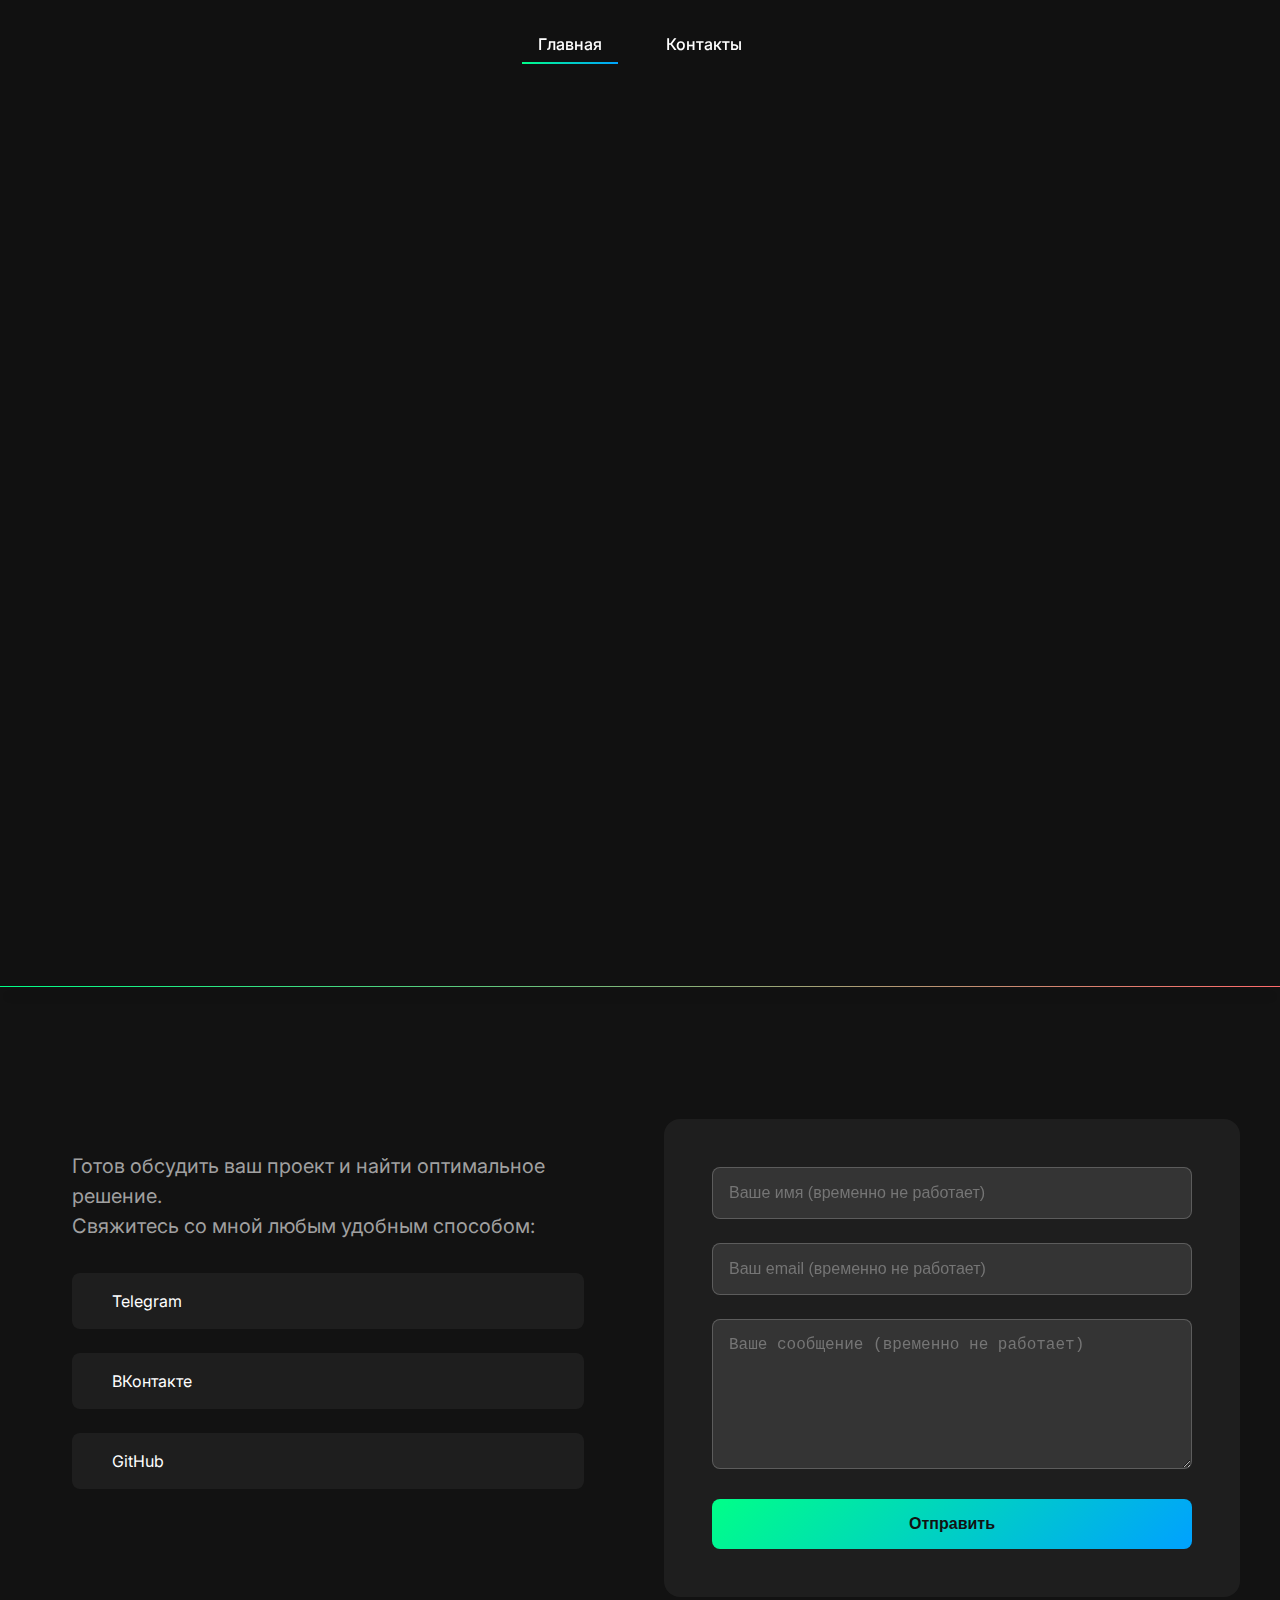
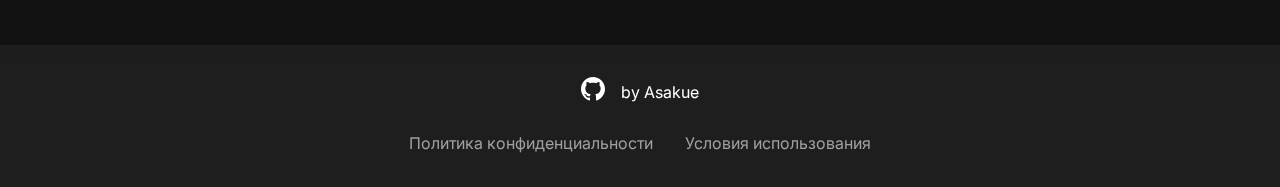
==== projects.html @ f39e073f "Update projects.html" ====
<!DOCTYPE html>
<html lang="ru">
<head>
    <meta charset="UTF-8">
    <meta name="viewport" content="width=device-width, initial-scale=1.0">
    <meta name="description" content="Gurzhiy Daniil - Frontend/AI Developer Portfolio. Разработка современных веб-приложений и AI решений">
    <meta name="keywords" content="frontend developer, AI developer, web development, portfolio, React, JavaScript, Python">
    <meta name="author" content="Gurzhiy Daniil">
    <meta property="og:title" content="Asakue | Frontend/AI Developer Portfolio">
    <meta property="og:description" content="Portfolio of Gurzhiy Daniil - Frontend and AI Developer">
    <meta property="og:image" content="https://images.unsplash.com/photo-1555066931-436573极5bc1bf">
    <meta property="og:url" content="your-website-url">

    <title>Asakue | Gurzhiy Daniil - Frontend/AI Developer</title>

    <!-- Подключение иконки -->
    <link rel="icon" type="image/png" href="https://img.icons8.com/nolan/64/code.png" alt="Site favicon">

    <!-- Предзагрузка стилей -->
    <link rel="preload" href="styles/styles.css" as="style">
    <link rel="preload" href="https://cdnjs.cloudflare.com/ajax/libs/font-awesome/6.0.0/css/all.min.css" as="style">
    <link rel="preload" href="https://fonts.googleapis.com/css2?family=Inter:wght@400;600;800&family=Playfair+Display:wght@400;600;700&display=swap" as="style">

    <!-- Подключение стилей -->
    <link rel="stylesheet" href="styles/styles.css">
    <link rel="stylesheet" href="https://cdnjs.cloudflare.com/ajax/libs/font-awesome/6极.0.0/css/all.min.css">
    <link href="https://fonts.googleapis.com/css2?family=Inter:wght@400;600;800&family=Playfair+Display:wght@400;600;700&display=swap" rel="stylesheet">
</head>
<body>
    <!-- Прелоадер -->
    <div class="preloader" role="status" aria-label="Загрузка страницы">
        <div class="loader"></div>
    </div>

    <!-- Анимированный фон -->
    <div class="animated-background" aria-hidden="true"></div>

    <!-- Навигация -->
    <nav class="nav-menu" role="navigation" aria-label="Главное меню">
        <button class="menu-icon" aria-label="Открыть меню" aria-expanded="false">
            <span class="bar"></span>
            <span class="bar"></span>
            <span class="bar"></span>
        </button>
        <div class="menu-items" role="menu">
            <a href="index.html" class="menu-link active" role="menuitem">Главная</a>
            <a href="#contact" class="menu-link" role="menuitem">Контакты</a>
        </div>
    </nav>

    <!-- Основной контент -->
    <main class="container">
        <!-- Секция работ -->
        <section class="works-section">
            <div class="project-background" style="background-image: url('https://i.pinimg.com/736x/23/17/75/2317750b27abff5648462e03821325ed.jpg');"></div>
            <h2 class="section-title">Мои проекты</h2>
            <div class="works-grid">
                <!-- Карточка проекта 1 -->
                <article class="work-card reveal">
                    <div class="work-image">
                        <img src="https://i.pinimg.com/736x/aa/22/7d/aa227d405dde8f6fb8f5408135c3f9d8.jpg" 
                             alt="Интерфейс приложения Weathertoday"
                             loading="lazy">
                        <div class="work-overlay">
                            <div class="work-details">
                                <div class="work-tech">HTML5 • CSS3 • JavaScript</div>
                                <p class="work-description">Современное приложение с адаптивным дизайном</p>
                            </div>
                        </div>
                    </div>
                    <div class="work-info">
                        <h3 class="work-title">Weathertoday</h3>
                        <div class="work-links">
                            <a href="https://asakue.github.io/weathertoday/" class="work-link blob-btn" aria-label="Демо версия проекта Weathertoday">Demo</a>
                            <a href="https://github.com/asakue/weathertoday" class="work-link blob-btn" aria-label="Исходный код проекта Weathertoday на GitHub">GitHub</a>
                        </div>
                    </div>
                </article>
                <!-- Карточка проекта 2 -->
                <article class="work-card reveal">
                    <div class="work-image">
                        <img src="https://i.pinimg.com/736x/0e/bf/fb/0ebffb9732dfed3c6130ece67591e3b5.jpg" 
                             alt="Скриншот игры 2048"
                             loading="lazy">
                        <div class="work-overlay">
                            <div class="work-details">
                                <div class="work-tech">HTML5 • CSS3 • JavaScript</div>
                                <p class="work-description">Классическая игра в веб-исполнении</p>
                            </div>
                        </div>
                    </div>
                    <div class="work-info">
                        <h3 class="work-title">2048</h3>
                        <div class="work-links">
                            <a href="https://asakue.github.io/2048/" class="work-link blob-btn" aria-label="Демо версия игры 2048">Demo</a>
                            <a href="https://github.com/asakue/2048" class="work-link blob-btn" aria-label="Исходный код игры 2048 на GitHub">GitHub</a>
                        </div>
                    </div>
                </article>

                 <!-- Карточка проекта 3 -->
                 <article class="work-card reveal">
                    <div class="work-image">
                        <img src="https://i.pinimg.com/736x/31/f8/2a/31f82a3e3e392c514a878a8e5c5472a8.jpg" 
                             alt="Скриншот сайта портфолио"
                             loading="lazy">
                        <div class="work-overlay">
                            <div class="work-details">
                                <div class="work-tech">HTML5 • CSS3 • JavaScript</div>
                                <p class="work-description">Сайт личного портфолио</p>
                            </div>
                        </div>
                    </div>
                    <div class="work-info">
                        <h3 class="work-title">Личный сайт</h3>
                        <div class="work-links">
                            <a href="https://asakue.github.io/portfolio/" class="work-link blob-btn" aria-label="Демо версия сайта">Demo</a>
                            <a href="https://github.com/asakue/me" class="work-link blob-btn" aria-label="Исходный код сайта">GitHub</a>
                        </div>
                    </div>
                </article>

                 <!-- Карточка проекта 4 -->
                 <article class="work-card reveal">
                    <div class="work-image">
                        <img src="https://i.pinimg.com/736x/47/8b/54/478b5441149ee50b510d6885c954d1ff.jpg" 
                             alt="Интерфейс приложения личного кабинета"
                             loading="lazy">
                        <div class="work-overlay">
                            <div class="work-details">
                                <div class="work-tech">HTML5 • CSS3 • JavaScript</div>
                                <p class="work-description">Пример оформления личного кабинета</p>
                            </div>
                        </div>
                    </div>
                    <div class="work-info">
                        <h3 class="work-title">Пример сайта личного кабинета</h3>
                        <div class="work-links">
                            <a href=" https://asakue.github.io/asakue-personalaccount/" class="work-link blob-btn" aria-label="Демо версия проекта личного кабинета">Demo</a>
                            <a href="https://github.com/asakue/asakue-personalaccount" class="work-link blob-btn" aria-label="Исходный код проекта личного кабинета на GitHub">GitHub</a>
                        </div>
                    </div>
                </article>

                  <!-- Карточка проекта 6 -->
                 <article class="work-card reveal">
                    <div class="work-image">
                        <img src="https://i.pinimg.com/736x/65/0e/a5/650ea58b980fdea301880480b2f709f3.jpg" 
                             alt="Интерфейс приложения Calculator"
                             loading="lazy">
                        <div class="work-overlay">
                            <div class="work-details">
                                <div class="work-tech">HTML5 • CSS3 •JavaScript</div>
                                <p class="work-description">Современный калькулятор с расширенными функциями</p>
                            </div>
                        </div>
                    </div>
                    <div class="work-info">
                        <h3 class="work-title">Калькулятор</h3>
                        <div class="work-links">
                            <a href="https:https://asakue.github.io/calculator/" class="work-link blob-btn" aria-label="Демо версия проекта calculator">Demo</a>
                            <a href="https://github.com/asakue/calculator" class="work-link blob-btn" aria-label="Исходный код проекта calculator на GitHub">GitHub</a>
                        </div>
                    </div>
                </article>
                

                 <article class="work-card reveal">
                    <div class="work-image">
                        <img src="https://images.unsplash.com/photo-1498050108023-c5249f4df085?auto=format&fit=crop&w=800&q=80" 
                             alt="Интерфейс приложения Weathertoday"
                             loading="lazy">
                        <div class="work-overlay">
                            <div class="work-details">
                                <div class="work-tech">в разработке • в разработке • в разработке</div>
                                <p class="work-description">на стадии разработки</p>
                            </div>
                        </div>
                    </div>
                    <div class="work-info">
                        <h3 class="work-title">в разработке</h3>
                        <div class="work-links">
                            <a href="https://asakue.github.io/weathertoday/" class="work-link blob-btn" aria-label="Демо версия проекта Weathertoday">Demo</a>
                            <a href="https://github.com/asakue/weathertoday" class="work-link blob-btn" aria-label="Исходный код проекта Weathertoday на GitHub">GitHub</a>
                        </div>
                    </div>
                </article>

                

               
                
                <!-- Добавьте больше карточек по аналогии -->
            </div>
        </section>

        <div class="section-divider"></div>

        <!-- Секция контактов -->
        <section id="contact" class="contact-section reveal">
            <h2 class="contact-title">Свяжитесь со мной</h2>
            <div class="contact-container">
                <div class="contact-info">
                    <div class="contact-text">
                        <p>Готов обсудить ваш проект и найти оптимальное решение.</p>
                        <p>Свяжитесь со мной любым удобным способом:</p>
                    </div>
                    <div class="contact-links">
                        <a href="https://t.me/asakueqq" target="_blank" rel="noopener noreferrer" class="contact-link" aria-label="Написать в Telegram">
                            <i class="fab fa-telegram" aria-hidden="true"></i>
                            <span>Telegram</span>
                        </a>
                        <a href="https://vk.com/asakueqq" target="_blank" rel="noopener noreferrer" class="contact-link" aria-label="Написать в ВКонтакте">
                            <i class="fab fa-vk" aria-hidden="true"></i>
                            <span>ВКонтакте</span>
                        </a>
                        <a href="https://github.com/asakue" target="_blank" rel="noopener noreferrer" class="contact-link" aria-label="Посмотреть профиль на GitHub">
                            <i class="fab fa-github" aria-hidden="true"></i>
                            <span>GitHub</span>
                        </a>
                    </div>
                </div>
                <form id="contactForm" class="contact-form" role="form" aria-label="Форма обратной связи">
                    <div class="form-group">
                        <label for="name" class="visually-hidden">Ваше имя</label>
                        <input type="text" id="name" name="name" placeholder="Ваше имя (временно не работает)" required aria-required="true">
                    </div>
                    <div class="form-group">
                        <label for="email" class="visually-hidden">Ваш email</label>
                        <input type="email" id="email" name="email" placeholder="Ваш email (временно не работает)" required aria-required="true">
                    </div>
                    <div class="form-group">
                        <label for="message" class="visually-hidden">Ваше сообщение</label>
                        <textarea id="message" name="message" placeholder="Ваше сообщение (временно не работает)" required aria-required="true"></textarea>
                    </div>
                    <button type="submit" class="submit-button" aria-label="Отправить сообщение">Отправить</button>
                </form>
            </div>
        </section>
    </main> 

    <div class="section2-divider"></div>

     <footer class="footer">
            <div class="footer-content">
                <div class="footer-logo">
                    <a href="https://github.com/asakue" target="_blank" rel="noopener noreferrer" aria-label="GitHub Profile">
                        <svg xmlns="http://www.w3.org/2000/svg" viewBox="0 0 24 24" width="24" height="24">
                            <path d="M12 0c-6.626 0-12 5.373-12 12 0 5.302 3.438 9.8 8.207 11.387.599.111.793-.261.793-.577v-2.234c-3.338.726-4.033-1.416-4.033-1.416-.546-1.387-1.333-1.756-1.333-1.756-1.089-.745.083-.729.083-.729 1.205.084 1.839 1.237 1.839 1.237 1.07 1.834 2.807 1.304 3.492.997.107-.775.418-1.305.762-1.604-2.665-.305-5.467-1.334-5.467-5.931 0-1.311.469-2.381 1.236-3.221-.124-.303-.535-1.524.117-3.176 0 0 1.008-.322 3.301 1.23.957-.266 1.983-.399 3.003-.405 1.02.006 2.047.139 3.006.405 2.291-1.553 3.297-1.23 3.297-1.23.655 1.652.244 2.873.118 3.176.77.84 1.235 1.911 1.235 3.221 0 4.609-2.807 5.624-5.479 5.921.43.372.823 1.102.823 2.222v3.293c0 .319.192.694.801.576 4.765-1.589 8.199-6.086 8.199-11.386 0-6.627-5.373-12-12-12z"/>
                        </svg>
                    </a>
                    <span class="footer-text">by Asakue</span>
                </div>
                <div class="footer-links">
                    <a href="pageshtml/privacy.html" class="footer-link">Политика конфиденциальности</a>
                    <a href="pageshtml/terms.html" class="footer-link">Условия использования</a>
                </div>
            </div>
        </footer>
    
    <!-- Подключение скриптов -->
    <script src="script.js" defer></script>
</body>
</html>
---- styles/styles.css ----
/* Основные CSS переменные и базовые настройки */
:root {
    /* Цветовая схема */
    --primary-color: #00ff88;
    --secondary-color: #00a1ff;
    --accent-color: var(--primary-color);
    --text-primary: #ffffff;
    --text-secondary: #a0a0a0;
    --background-primary: #121212;
    --background-secondary: #1e1e1e;
    --error-color: #ff4444;
    --success-color: #00ff88;
    
    /* Градиенты */
    --gradient-primary: linear-gradient(135deg, var(--primary-color), var(--secondary-color));
    --gradient-dark: linear-gradient(135deg, var(--background-primary), var(--background-secondary));
    
    /* Отступы */
    --spacing-xs: 0.5rem;
    --spacing-sm: 1rem;
    --spacing-md: 1.5rem;
    --spacing-lg: 2rem;
    --spacing-xl: 3rem;
    
    /* Скругления */
    --border-radius-sm: 0.25rem;
    --border-radius-md: 0.5rem;
    --border-radius-lg: 1rem;
    
    /* Типографика */
    --font-size-sm: 0.875rem;
    --font-size-base: 1rem;
    --font-size-lg: 1.25rem;
    --font-size-xl: 1.5rem;
    --font-size-2xl: 2rem;
    --font-size-3xl: 3rem;
    
    /* Межстрочные интервалы */
    --line-height-tight: 1.25;
    --line-height-base: 1.5;
    --line-height-loose: 1.75;
    
    /* Тени */
    --shadow-sm: 0 2px 4px rgba(0, 0, 0, 0.1);
    --shadow-md: 0 4px 6px rgba(0, 0, 0, 0.1);
    --shadow-lg: 0 10px 15px rgba(0, 0, 0, 0.1);
    --shadow-xl: 0 20px 25px rgba(0, 0, 0, 0.15);
    
    /* Анимации */
    --transition-fast: 0.2s ease;
    --transition-base: 0.3s ease;
    --transition-slow: 0.5s ease;
}

/* Базовые стили и сброс */
*, *::before, *::after {
    margin: 0;
    padding: 0;
    box-sizing: border-box;
}

html {
    scroll-behavior: smooth;
    scroll-padding-top: 80px;
}

body {
    font-family: 'Inter', sans-serif;
    line-height: var(--line-height-base);
    color: var(--text-primary);
    background: var(--background-primary);
    min-height: 100vh;
    overflow-x: hidden;
}

/* Доступность */
.visually-hidden {
    position: absolute;
    width: 1px;
    height: 1px;
    padding: 0;
    margin: -1px;
    overflow: hidden;
    clip: rect(0, 0, 0, 0);
    white-space: nowrap;
    border: 0;
}

/* Прелоадер */
.preloader {
    position: fixed;
    top: 0;
    left: 0;
    width: 100%;
    height: 100%;
    background: var(--background-primary);
    display: flex;
    justify-content: center;
    align-items: center;
    z-index: 9999;
    transition: opacity 0.5s ease;
}

.loader {
    width: 50px;
    height: 50px;
    border: 3px solid var(--text-secondary);
    border-top-color: var(--accent-color);
    border-radius: 50%;
    animation: spin 1s linear infinite;
}

/* Навигация */
.nav-menu {
    position: fixed;
    top: 0;
    left: 0;
    width: 100%;
    padding: var(--spacing-md);
    background: rgba(18, 18, 18, 0.8);
    backdrop-filter: blur(10px);
    z-index: 100;
    transition: var(--transition-base);
}

.menu-icon {
    display: none;
    background: none;
    border: none;
    cursor: pointer;
    padding: var(--spacing-xs);
}

.menu-items {
    display: flex;
    justify-content: center;
    gap: var(--spacing-lg);
}

.menu-link {
    color: var(--text-primary);
    text-decoration: none;
    font-weight: 500;
    padding: var(--spacing-xs) var(--spacing-sm);
    position: relative;
    transition: var(--transition-base);
}

.menu-link::after {
    content: '';
    position: absolute;
    bottom: 0;
    left: 0;
    width: 0;
    height: 2px;
    background: var(--gradient-primary);
    transition: var(--transition-base);
}

.menu-link:hover::after,
.menu-link.active::after {
    width: 100%;
}

/* Герой секция */
.hero-section {
    min-height: 100vh;
    display: flex;
    flex-direction: column;
    justify-content: center;
    align-items: center;
    text-align: center;
    padding: var(--spacing-xl) var(--spacing-md);
    position: relative;
    overflow: hidden;
}

.hero-background {
    position: absolute;
    top: 0;
    left: 0;
    width: 100%;
    height: 100%;
    background-size: cover;
    background-position: center;
    opacity: 0.1;
    z-index: -1;
    transition: var(--transition-base);
}

.name {
    font-size: var(--font-size-3xl);
    font-weight: 800;
    background: var(--gradient-primary);
    -webkit-background-clip: text;
    background-clip: text;
    color: transparent;
    margin-bottom: var(--spacing-md);
    position: relative;
    z-index: 1;
}

.sub-name {
    font-family: 'Playfair Display', serif;
    font-size: var(--font-size-2xl);
    color: var(--text-secondary);
    margin-bottom: var(--spacing-sm);
    opacity: 0;
    animation: fadeInUp 0.8s forwards 0.5s;
}

.position {
    font-size: var(--font-size-xl);
    background: var(--gradient-primary);
    -webkit-background-clip: text;
    background-clip: text;
    color: transparent;
    margin-bottom: var(--spacing-lg);
    font-weight: 600;
    opacity: 0;
    animation: fadeInUp 0.8s forwards 0.7s;
}

.bio {
    max-width: 800px;
    margin: 0 auto var(--spacing-xl);
    font-size: var(--font-size-lg);
    color: var(--text-secondary);
    line-height: var(--line-height-loose);
    opacity: 0;
    animation: fadeInUp 0.8s forwards 0.9s;
}

/* Кнопки и интерактивные элементы */
.hero-cta {
    display: flex;
    gap: var(--spacing-md);
    opacity: 0;
    animation: fadeInUp 0.8s forwards 1.1s;
}

.primary-button,
.secondary-button {
    padding: var(--spacing-sm) var(--spacing-xl);
    border-radius: var(--border-radius-lg);
    font-weight: 600;
    text-decoration: none;
    transition: var(--transition-base);
    position: relative;
    overflow: hidden;
}

.primary-button {
    background: var(--gradient-primary);
    color: var(--background-primary);
    box-shadow: var(--shadow-md);
}

.secondary-button {
    background: rgba(255, 255, 255, 0.1);
    color: var(--text-primary);
    border: 1px solid rgba(255, 255, 255, 0.2);
}

.primary-button:hover,
.secondary-button:hover {
    transform: translateY(-3px);
    box-shadow: var(--shadow-lg);
}

/* Анимации */
@keyframes fadeInUp {
    from {
        opacity: 0;
        transform: translateY(20px);
    }
    to {
        opacity: 1;
        transform: translateY(0);
    }
}

@keyframes spin {
    to {
        transform: rotate(360deg);
    }
}
/* Секция работ */
.works-section {
    position: relative; /* Это важно */
    padding: var(--spacing-xl) var(--spacing-md);
    padding-top: 80px;
    overflow: hidden;
}

.project-background {
    position: absolute;
    top: 0;
    left: 0;
    width: 100%;
    height: 100%;
    background-size: cover;
    background-position: center;
    opacity: 0.1; /* Настройте прозрачность фона */
    z-index: -1; /* Убедитесь, что фон находится за контентом */
    transition: var(--transition-base);
}

.project-background::before {
    content: '';
    position: absolute;
    top: 0;
    left: 0;
    width: 100%;
    height: 100%;
    background: rgba(0, 0, 0, 0.5); /* Затемнение фона */
    z-index: 0;
}

.section-title {
    font-size: var(--font-size-2xl);
    text-align: center;
    margin-bottom: var(--spacing-xl);
    color: var(--text-primary);
    opacity: 0;
    transform: translateY(20px);
    animation: fadeInUp 0.8s ease forwards 0.3s;
}

.works-grid {
    display: grid;
    grid-template-columns: repeat(auto-fit, minmax(300px, 1fr));
    gap: var(--spacing-lg);
    max-width: 1200px;
    margin: 0 auto;
}

/* Карточка проекта */
.work-card {
    background: var(--background-secondary);
    border-radius: var(--border-radius-lg);
    overflow: hidden;
    transition: var(--transition-base);
    transform: translateY(20px);
    opacity: 0;
    animation: fadeInUp 0.8s ease forwards;
    box-shadow: 0 4px 6px rgba(0, 0, 0, 0.1);
    position: relative;
}

.work-card:nth-child(1) {
    animation-delay: 0.5s;
}

.work-card:nth-child(2) {
    animation-delay: 0.7s;
}

.work-card:nth-child(3) {
    animation-delay: 0.9s;
}

/* Эффект увеличения карточки */
.work-card:hover {
    transform: scale(1.05);
    box-shadow: 0 10px 20px rgba(0, 0, 0, 0.2);
}

/* Эффект тонкой линии */
.work-card::before {
    content: '';
    position: absolute;
    top: 0;
    left: 0;
    width: 100%;
    height: 100%;
    border: 2px solid var(--accent-color);
    border-radius: var(--border-radius-lg);
    opacity: 0;
    transition: opacity 0.3s ease;
    z-index: 1;
}

.work-card:hover::before {
    opacity: 1;
}

/* Изображение в карточке */
.work-image {
    position: relative;
    overflow: hidden;
    aspect-ratio: 16/9;
}

.work-image img {
    width: 100%;
    height: 100%;
    object-fit: cover;
    transition: var(--transition-base);
}

.work-card:hover .work-image img {
    transform: scale(1.1);
    filter: brightness(0.7) blur(2px);
}

/* Оверлей с текстом */
.work-overlay {
    position: absolute;
    top: 0;
    left: 0;
    width: 100%;
    height: 100%;
    background: rgba(0, 0, 0, 0.7);
    display: flex;
    justify-content: center;
    align-items: center;
    opacity: 0;
    transition: var(--transition-base);
    backdrop-filter: blur(2px);
}

.work-card:hover .work-overlay {
    opacity: 1;
}

.work-details {
    text-align: center;
    color: var(--text-primary);
    padding: var(--spacing-md);
    transform: translateY(20px);
    transition: var(--transition-base);
    opacity: 0;
}

.work-card:hover .work-details {
    transform: translateY(0);
    opacity: 1;
}

.work-tech {
    font-size: var(--font-size-sm);
    color: var(--accent-color);
    margin-bottom: var(--spacing-sm);
}

.work-description {
    font-size: var(--font-size-base);
    line-height: var(--line-height-base);
}

.work-info {
    padding: var(--spacing-md);
}

.work-title {
    font-size: var(--font-size-lg);
    margin-bottom: var(--spacing-sm);
    color: var(--text-primary);
}

.work-links {
    display: flex;
    justify-content: space-between;
    gap: var(--spacing-sm);
}

/* Анимация "blob" для кнопок */
.blob-btn {
    position: relative;
    flex: 1;
    padding: var(--spacing-sm) var(--spacing-md);
    border-radius: var(--border-radius-md);
    text-align: center;
    font-weight: 600;
    text-decoration: none;
    color: var(--text-primary);
    background: transparent;
    border: 1px solid rgba(255, 255, 255, 0.2);
    overflow: hidden;
    z-index: 1;
}

.blob-btn::before {
    content: '';
    position: absolute;
    top: 0;
    left: 0;
    width: 100%;
    height: 100%;
    background: var(--gradient-primary);
    z-index: -1;
    opacity: 0;
    transition: opacity 0.3s ease;
}

.blob-btn:hover::before {
    opacity: 1;
}

.blob-btn__blob {
    position: absolute;
    top: 0;
    width: 25%;
    height: 100%;
    background: var(--accent-color);
    border-radius: 100%;
    transform: translate3d(0, 150%, 0) scale(1.7);
    transition: transform 0.45s ease;
}

.blob-btn__blob:nth-child(1) {
    left: 0;
    transition-delay: 0s;
}

.blob-btn__blob:nth-child(2) {
    left: 25%;
    transition-delay: 0.08s;
}

.blob-btn__blob:nth-child(3) {
    left: 50%;
    transition-delay: 0.16s;
}

.blob-btn__blob:nth-child(4) {
    left: 75%;
    transition-delay: 0.24s;
}

.blob-btn:hover .blob-btn__blob {
    transform: translateZ(0) scale(1.7);
}

/* Анимации */
@keyframes fadeInUp {
    from {
        opacity: 0;
        transform: translateY(20px);
    }
    to {
        opacity: 1;
        transform: translateY(0);
    }
}

@keyframes gradientShift {
    0% {
        background-position: 0% 50%;
    }
    50% {
        background-position: 100% 50%;
    }
    100% {
        background-position: 0% 50%;
    }
}

.section-divider,.section2-divider
 {
    height: 0.7px; /* Высота разделителя */
    background: linear-gradient(
    90deg,
    var(--primary-color),
    #ff6b6b,
    var(--secondary-color),
    #23a6d5,
    var(--primary-color)
);
    background-size: 400% 400%; 
    animation: gradientShift 10s ease infinite; 
    transform: translate3d(0, 0, 0); 
    box-shadow: var(--shadow-lg); 
}
/* Contact Section */
.contact-section {
    padding: var(--spacing-xl) var(--spacing-md);
    overflow: hidden;
}

.contact-title {
    text-align: center;
    margin-bottom: var(--spacing-xl);
    opacity: 0;
    transform: translateY(20px);
    animation: fadeInUp 0.8s ease forwards 0.3s;
}

.contact-container {
    max-width: 1200px;
    margin: 0 auto;
    display: grid;
    grid-template-columns: 1fr 1fr;
    gap: var(--spacing-xl);
    justify-content: center; /* Добавьте это для центрирования */
}

.contact-info {
    padding: var(--spacing-lg);
}

.contact-text {
    font-size: var(--font-size-lg);
    color: var(--text-secondary);
    margin-bottom: var(--spacing-lg);
}

.contact-links {
    display: flex;
    flex-direction: column;
    gap: var(--spacing-md);
}

.contact-link {
    display: flex;
    align-items: center;
    gap: var(--spacing-sm);
    padding: var(--spacing-sm) var(--spacing-md);
    border-radius: var(--border-radius-md);
    background: rgba(255, 255, 255, 0.05);
    color: var(--text-primary);
    text-decoration: none;
    transition: var(--transition-base);
}

.contact-link:hover {
    transform: translateX(10px);
    background: var(--gradient-primary);
    color: var(--background-primary);
}

.contact-form {
    background: rgba(255, 255, 255, 0.05);
    padding: var(--spacing-xl);
    border-radius: var(--border-radius-lg);
    backdrop-filter: blur(10px);
}

.form-group {
    margin-bottom: var(--spacing-md);
}

.form-group input,
.form-group textarea {
    width: 100%;
    padding: var(--spacing-sm);
    background: rgba(255, 255, 255, 0.1);
    border: 1px solid rgba(255, 255, 255, 0.2);
    border-radius: var(--border-radius-md);
    color: var(--text-primary);
    font-size: var(--font-size-base);
    transition: var(--transition-base);
}

.form-group textarea {
    height: 150px;
    resize: vertical;
}

.form-group input:focus,
.form-group textarea:focus {
    outline: none;
    border-color: var(--accent-color);
    box-shadow: 0 0 0 2px rgba(0, 255, 136, 0.2);
}

.submit-button {
    width: 100%;
    padding: var(--spacing-sm);
    border: none;
    border-radius: var(--border-radius-md);
    background: var(--gradient-primary);
    color: var(--background-primary);
    font-size: var(--font-size-base);
    font-weight: 600;
    cursor: pointer;
    transition: var(--transition-base);
    margin: 0 auto; /* Добавьте это для центрирования */
}
.submit-button:hover {
    transform: translateY(-3px);
    box-shadow: var(--shadow-lg);
}

/* Футер */
.footer {
    padding: var(--spacing-lg) var(--spacing-md);
    background: rgba(255, 255, 255, 0.05);
    backdrop-filter: blur(10px);
    text-align: center; /* Выравнивание по центру */
}

.footer-content {
    max-width: 1200px;
    margin: 0 auto;
    display: flex;
    flex-direction: column; 
    gap: var(--spacing-md); 
    align-items: center; /
}


.footer-logo {
    display: flex;
    align-items: center; /* Выравниваем элементы по вертикали */
    gap: var(--spacing-sm); /* Расстояние между логотипом и текстом */
}

.footer-logo svg {
    width: 24px; /* Размер логотипа GitHub */
    height: 24px;
    fill: var(--text-primary); /* Цвет логотипа */
    transition: var(--transition-base); /* Плавный переход для hover */
}

.footer-logo svg:hover {
    fill: var(--accent-color); /* Цвет при наведении */
}


.footer-text {
    color: var(--text-primary); /* Цвет текста */
    font-size: var(--font-size-base);
}

.footer-links {
    display: flex;
    gap: var(--spacing-lg);
}

.footer-link {
    color: var(--text-secondary);
    text-decoration: none;
    transition: var(--transition-base);
}

.footer-link:hover {
    color: var(--accent-color);
}

/* Медиа запросы */
@media (max-width: 768px) {
    :root {
        --font-size-3xl: 2.5rem;
        --font-size-2xl: 1.75rem;
        --font-size-xl: 1.25rem;
    }

    .contact-container {
        grid-template-columns: 1fr;
    }
    
    .hero-cta {
        flex-direction: column;
    }
    
    .work-card {
        margin: 0 var(--spacing-sm);
    }
    
    .footer-content {
        flex-direction: column;
        gap: var(--spacing-md);
        text-align: center;
    }
    
    .footer-links {
        flex-direction: column;
        gap: var(--spacing-sm);
    }

    .menu-icon {
        display: block;
    }

    .menu-items {
        display: none;
        position: absolute;
        top: 100%;
        left: 0;
        width: 100%;
        background: var(--background-primary);
        padding: var(--spacing-md);
        flex-direction: column;
        align-items: center;
    }

    .menu-items.active {
        display: flex;
    }
}

@media (max-width: 480px) {
    .contact-form {
        padding: var(--spacing-lg);
    }
    
    .work-links {
        flex-direction: column;
    }
    
    .primary-button,
    .secondary-button {
        width: 100%;
        text-align: center;
    }
}

/* Улучшенная доступность */
@media (prefers-reduced-motion: reduce) {
    * {
        animation-duration: 0.01ms !important;
        animation-iteration-count: 1 !important;
        transition-duration: 0.01ms !important;
        scroll-behavior: auto !important;
    }
}

@media (prefers-contrast: high) {
    :root {
        --text-secondary: #ffffff;
        --background-primary: #000000;
    }
}

/* Состояния загрузки */
.loading {
    position: relative;
    pointer-events: none;
}

.loading::after {
    content: '';
    position: absolute;
    inset: 0;
    background: rgba(0, 0, 0, 0.5);
    backdrop-filter: blur(4px);
    z-index: 1000;
}
/* Дополнительные утилиты и состояния */
.hidden {
    display: none !important;
}

.fade-in {
    animation: fadeIn 0.3s ease-in-out;
}

.smooth-transition {
    transition: all 0.3s ease-in-out;
}

/* Улучшенные стили для доступности */
:focus-visible {
    outline: 2px solid var(--accent-color);
    outline-offset: 2px;
}

/* Улучшенные состояния для интерактивных элементов */
button:disabled,
input:disabled,
textarea:disabled {
    opacity: 0.6;
    cursor: not-allowed;
}

/* Улучшенные стили для форм */
.form-group.error input,
.form-group.error textarea {
    border-color: var(--error-color);
}

.form-group.success input,
.form-group.success textarea {
    border-color: var(--success-color);
}

.error-message {
    color: var(--error-color);
    font-size: var(--font-size-sm);
    margin-top: var(--spacing-xs);
}

/* Улучшенные стили для уведомлений */
.notification {
    position: fixed;
    bottom: var(--spacing-lg);
    right: var(--spacing-lg);
    padding: var(--spacing-sm) var(--spacing-md);
    border-radius: var(--border-radius-md);
    background: var(--background-secondary);
    color: var(--text-primary);
    box-shadow: var(--shadow-lg);
    z-index: 1000;
    transform: translateY(100%);
    opacity: 0;
    transition: var(--transition-base);
}

.notification.success {
    background: var(--success-color);
    color: var(--background-primary);
}

.notification.error {
    background: var(--error-color);
    color: var(--text-primary);
}

/* Улучшенные стили для изображений */
img {
    max-width: 100%;
    height: auto;
    display: block;
}

/* Улучшенные стили для скроллбара */
::-webkit-scrollbar {
    width: 5px;
}

::-webkit-scrollbar-track {
    background: var(--background-secondary);
}

::-webkit-scrollbar-thumb {
    background: var(--accent-color);
    border-radius: var(--border-radius-lg);
}

/* Улучшенные стили для выделения текста */
::selection {
    background: var(--accent-color);
    color: var(--background-primary);
}

/* Дополнительные анимации */
@keyframes fadeIn {
    from {
        opacity: 0;
    }
    to {
        opacity: 1;
    }
}

@keyframes slideInRight {
    from {
        transform: translateX(100%);
    }
    to {
        transform: translateX(0);
    }
}

/* Улучшенные стили для мобильной навигации */
.menu-icon .bar {
    width: 25px;
    height: 2px;
    background: var(--text-primary);
    margin: 5px 0;
    transition: var(--transition-base);
}

.menu-icon.active .bar:nth-child(1) {
    transform: rotate(-45deg) translate(-5px, 6px);
}

.menu-icon.active .bar:nth-child(2) {
    opacity: 0;
}

.menu-icon.active .bar:nth-child(3) {
    transform: rotate(45deg) translate(-5px, -6px);
}

/* Улучшенные стили для загрузки изображений */
.image-placeholder {
    background: linear-gradient(110deg, 
        var(--background-secondary) 8%, 
        var(--background-primary) 18%, 
        var(--background-secondary) 33%);
    background-size: 200% 100%;
    animation: shimmer 1.5s linear infinite;
}

@keyframes shimmer {
    to {
        background-position: -200% 0;
    }
}

/* Улучшенные стили для интерактивных элементов */
.interactive-element {
    cursor: pointer;
    transition: var(--transition-base);
}

.interactive-element:hover {
    transform: scale(1.05);
}

/* Стили для модальных окон */
.modal {
    position: fixed;
    top: 0;
    left: 0;
    width: 100%;
    height: 100%;
    background: rgba(0, 0, 0, 0.8);
    display: flex;
    justify-content: center;
    align-items: center;
    z-index: 1000;
    opacity: 0;
    visibility: hidden;
    transition: var(--transition-base);
}

.modal.active {
    opacity: 1;
    visibility: visible;
}

.modal-content {
    background: var(--background-primary);
    padding: var(--spacing-lg);
    border-radius: var(--border-radius-lg);
    max-width: 500px;
    width: 90%;
    transform: translateY(-20px);
    transition: var(--transition-base);
}

.modal.active .modal-content {
    transform: translateY(0);
}
/* Улучшенные стили для кнопок */
.button-hover-effect {
    position: relative;
    overflow: hidden;
}

.button-hover-effect::before {
    content: '';
    position: absolute;
    top: 0;
    left: 0;
    width: 100%;
    height: 100%;
    background: rgba(255, 255, 255, 0.1);
    transform: translateX(-100%);
    transition: var(--transition-base);
}

.button-hover-effect:hover::before {
    transform: translateX(0);
}

/* Print styles */
@media print {
    body {
        background: white;
        color: black;
    }

    .no-print {
        display: none;
    }

    a {
        text-decoration: none;
        color: black;
    }

    .container {
        width: 100%;
        margin: 0;
        padding: 0;
    }
}
---- styles/styles.css ----
/* Основные CSS переменные и базовые настройки */
:root {
    /* Цветовая схема */
    --primary-color: #00ff88;
    --secondary-color: #00a1ff;
    --accent-color: var(--primary-color);
    --text-primary: #ffffff;
    --text-secondary: #a0a0a0;
    --background-primary: #121212;
    --background-secondary: #1e1e1e;
    --error-color: #ff4444;
    --success-color: #00ff88;
    
    /* Градиенты */
    --gradient-primary: linear-gradient(135deg, var(--primary-color), var(--secondary-color));
    --gradient-dark: linear-gradient(135deg, var(--background-primary), var(--background-secondary));
    
    /* Отступы */
    --spacing-xs: 0.5rem;
    --spacing-sm: 1rem;
    --spacing-md: 1.5rem;
    --spacing-lg: 2rem;
    --spacing-xl: 3rem;
    
    /* Скругления */
    --border-radius-sm: 0.25rem;
    --border-radius-md: 0.5rem;
    --border-radius-lg: 1rem;
    
    /* Типографика */
    --font-size-sm: 0.875rem;
    --font-size-base: 1rem;
    --font-size-lg: 1.25rem;
    --font-size-xl: 1.5rem;
    --font-size-2xl: 2rem;
    --font-size-3xl: 3rem;
    
    /* Межстрочные интервалы */
    --line-height-tight: 1.25;
    --line-height-base: 1.5;
    --line-height-loose: 1.75;
    
    /* Тени */
    --shadow-sm: 0 2px 4px rgba(0, 0, 0, 0.1);
    --shadow-md: 0 4px 6px rgba(0, 0, 0, 0.1);
    --shadow-lg: 0 10px 15px rgba(0, 0, 0, 0.1);
    --shadow-xl: 0 20px 25px rgba(0, 0, 0, 0.15);
    
    /* Анимации */
    --transition-fast: 0.2s ease;
    --transition-base: 0.3s ease;
    --transition-slow: 0.5s ease;
}

/* Базовые стили и сброс */
*, *::before, *::after {
    margin: 0;
    padding: 0;
    box-sizing: border-box;
}

html {
    scroll-behavior: smooth;
    scroll-padding-top: 80px;
}

body {
    font-family: 'Inter', sans-serif;
    line-height: var(--line-height-base);
    color: var(--text-primary);
    background: var(--background-primary);
    min-height: 100vh;
    overflow-x: hidden;
}

/* Доступность */
.visually-hidden {
    position: absolute;
    width: 1px;
    height: 1px;
    padding: 0;
    margin: -1px;
    overflow: hidden;
    clip: rect(0, 0, 0, 0);
    white-space: nowrap;
    border: 0;
}

/* Прелоадер */
.preloader {
    position: fixed;
    top: 0;
    left: 0;
    width: 100%;
    height: 100%;
    background: var(--background-primary);
    display: flex;
    justify-content: center;
    align-items: center;
    z-index: 9999;
    transition: opacity 0.5s ease;
}

.loader {
    width: 50px;
    height: 50px;
    border: 3px solid var(--text-secondary);
    border-top-color: var(--accent-color);
    border-radius: 50%;
    animation: spin 1s linear infinite;
}

/* Навигация */
.nav-menu {
    position: fixed;
    top: 0;
    left: 0;
    width: 100%;
    padding: var(--spacing-md);
    background: rgba(18, 18, 18, 0.8);
    backdrop-filter: blur(10px);
    z-index: 100;
    transition: var(--transition-base);
}

.menu-icon {
    display: none;
    background: none;
    border: none;
    cursor: pointer;
    padding: var(--spacing-xs);
}

.menu-items {
    display: flex;
    justify-content: center;
    gap: var(--spacing-lg);
}

.menu-link {
    color: var(--text-primary);
    text-decoration: none;
    font-weight: 500;
    padding: var(--spacing-xs) var(--spacing-sm);
    position: relative;
    transition: var(--transition-base);
}

.menu-link::after {
    content: '';
    position: absolute;
    bottom: 0;
    left: 0;
    width: 0;
    height: 2px;
    background: var(--gradient-primary);
    transition: var(--transition-base);
}

.menu-link:hover::after,
.menu-link.active::after {
    width: 100%;
}

/* Герой секция */
.hero-section {
    min-height: 100vh;
    display: flex;
    flex-direction: column;
    justify-content: center;
    align-items: center;
    text-align: center;
    padding: var(--spacing-xl) var(--spacing-md);
    position: relative;
    overflow: hidden;
}

.hero-background {
    position: absolute;
    top: 0;
    left: 0;
    width: 100%;
    height: 100%;
    background-size: cover;
    background-position: center;
    opacity: 0.1;
    z-index: -1;
    transition: var(--transition-base);
}

.name {
    font-size: var(--font-size-3xl);
    font-weight: 800;
    background: var(--gradient-primary);
    -webkit-background-clip: text;
    background-clip: text;
    color: transparent;
    margin-bottom: var(--spacing-md);
    position: relative;
    z-index: 1;
}

.sub-name {
    font-family: 'Playfair Display', serif;
    font-size: var(--font-size-2xl);
    color: var(--text-secondary);
    margin-bottom: var(--spacing-sm);
    opacity: 0;
    animation: fadeInUp 0.8s forwards 0.5s;
}

.position {
    font-size: var(--font-size-xl);
    background: var(--gradient-primary);
    -webkit-background-clip: text;
    background-clip: text;
    color: transparent;
    margin-bottom: var(--spacing-lg);
    font-weight: 600;
    opacity: 0;
    animation: fadeInUp 0.8s forwards 0.7s;
}

.bio {
    max-width: 800px;
    margin: 0 auto var(--spacing-xl);
    font-size: var(--font-size-lg);
    color: var(--text-secondary);
    line-height: var(--line-height-loose);
    opacity: 0;
    animation: fadeInUp 0.8s forwards 0.9s;
}

/* Кнопки и интерактивные элементы */
.hero-cta {
    display: flex;
    gap: var(--spacing-md);
    opacity: 0;
    animation: fadeInUp 0.8s forwards 1.1s;
}

.primary-button,
.secondary-button {
    padding: var(--spacing-sm) var(--spacing-xl);
    border-radius: var(--border-radius-lg);
    font-weight: 600;
    text-decoration: none;
    transition: var(--transition-base);
    position: relative;
    overflow: hidden;
}

.primary-button {
    background: var(--gradient-primary);
    color: var(--background-primary);
    box-shadow: var(--shadow-md);
}

.secondary-button {
    background: rgba(255, 255, 255, 0.1);
    color: var(--text-primary);
    border: 1px solid rgba(255, 255, 255, 0.2);
}

.primary-button:hover,
.secondary-button:hover {
    transform: translateY(-3px);
    box-shadow: var(--shadow-lg);
}

/* Анимации */
@keyframes fadeInUp {
    from {
        opacity: 0;
        transform: translateY(20px);
    }
    to {
        opacity: 1;
        transform: translateY(0);
    }
}

@keyframes spin {
    to {
        transform: rotate(360deg);
    }
}
/* Секция работ */
.works-section {
    position: relative; /* Это важно */
    padding: var(--spacing-xl) var(--spacing-md);
    padding-top: 80px;
    overflow: hidden;
}

.project-background {
    position: absolute;
    top: 0;
    left: 0;
    width: 100%;
    height: 100%;
    background-size: cover;
    background-position: center;
    opacity: 0.1; /* Настройте прозрачность фона */
    z-index: -1; /* Убедитесь, что фон находится за контентом */
    transition: var(--transition-base);
}

.project-background::before {
    content: '';
    position: absolute;
    top: 0;
    left: 0;
    width: 100%;
    height: 100%;
    background: rgba(0, 0, 0, 0.5); /* Затемнение фона */
    z-index: 0;
}

.section-title {
    font-size: var(--font-size-2xl);
    text-align: center;
    margin-bottom: var(--spacing-xl);
    color: var(--text-primary);
    opacity: 0;
    transform: translateY(20px);
    animation: fadeInUp 0.8s ease forwards 0.3s;
}

.works-grid {
    display: grid;
    grid-template-columns: repeat(auto-fit, minmax(300px, 1fr));
    gap: var(--spacing-lg);
    max-width: 1200px;
    margin: 0 auto;
}

/* Карточка проекта */
.work-card {
    background: var(--background-secondary);
    border-radius: var(--border-radius-lg);
    overflow: hidden;
    transition: var(--transition-base);
    transform: translateY(20px);
    opacity: 0;
    animation: fadeInUp 0.8s ease forwards;
    box-shadow: 0 4px 6px rgba(0, 0, 0, 0.1);
    position: relative;
}

.work-card:nth-child(1) {
    animation-delay: 0.5s;
}

.work-card:nth-child(2) {
    animation-delay: 0.7s;
}

.work-card:nth-child(3) {
    animation-delay: 0.9s;
}

/* Эффект увеличения карточки */
.work-card:hover {
    transform: scale(1.05);
    box-shadow: 0 10px 20px rgba(0, 0, 0, 0.2);
}

/* Эффект тонкой линии */
.work-card::before {
    content: '';
    position: absolute;
    top: 0;
    left: 0;
    width: 100%;
    height: 100%;
    border: 2px solid var(--accent-color);
    border-radius: var(--border-radius-lg);
    opacity: 0;
    transition: opacity 0.3s ease;
    z-index: 1;
}

.work-card:hover::before {
    opacity: 1;
}

/* Изображение в карточке */
.work-image {
    position: relative;
    overflow: hidden;
    aspect-ratio: 16/9;
}

.work-image img {
    width: 100%;
    height: 100%;
    object-fit: cover;
    transition: var(--transition-base);
}

.work-card:hover .work-image img {
    transform: scale(1.1);
    filter: brightness(0.7) blur(2px);
}

/* Оверлей с текстом */
.work-overlay {
    position: absolute;
    top: 0;
    left: 0;
    width: 100%;
    height: 100%;
    background: rgba(0, 0, 0, 0.7);
    display: flex;
    justify-content: center;
    align-items: center;
    opacity: 0;
    transition: var(--transition-base);
    backdrop-filter: blur(2px);
}

.work-card:hover .work-overlay {
    opacity: 1;
}

.work-details {
    text-align: center;
    color: var(--text-primary);
    padding: var(--spacing-md);
    transform: translateY(20px);
    transition: var(--transition-base);
    opacity: 0;
}

.work-card:hover .work-details {
    transform: translateY(0);
    opacity: 1;
}

.work-tech {
    font-size: var(--font-size-sm);
    color: var(--accent-color);
    margin-bottom: var(--spacing-sm);
}

.work-description {
    font-size: var(--font-size-base);
    line-height: var(--line-height-base);
}

.work-info {
    padding: var(--spacing-md);
}

.work-title {
    font-size: var(--font-size-lg);
    margin-bottom: var(--spacing-sm);
    color: var(--text-primary);
}

.work-links {
    display: flex;
    justify-content: space-between;
    gap: var(--spacing-sm);
}

/* Анимация "blob" для кнопок */
.blob-btn {
    position: relative;
    flex: 1;
    padding: var(--spacing-sm) var(--spacing-md);
    border-radius: var(--border-radius-md);
    text-align: center;
    font-weight: 600;
    text-decoration: none;
    color: var(--text-primary);
    background: transparent;
    border: 1px solid rgba(255, 255, 255, 0.2);
    overflow: hidden;
    z-index: 1;
}

.blob-btn::before {
    content: '';
    position: absolute;
    top: 0;
    left: 0;
    width: 100%;
    height: 100%;
    background: var(--gradient-primary);
    z-index: -1;
    opacity: 0;
    transition: opacity 0.3s ease;
}

.blob-btn:hover::before {
    opacity: 1;
}

.blob-btn__blob {
    position: absolute;
    top: 0;
    width: 25%;
    height: 100%;
    background: var(--accent-color);
    border-radius: 100%;
    transform: translate3d(0, 150%, 0) scale(1.7);
    transition: transform 0.45s ease;
}

.blob-btn__blob:nth-child(1) {
    left: 0;
    transition-delay: 0s;
}

.blob-btn__blob:nth-child(2) {
    left: 25%;
    transition-delay: 0.08s;
}

.blob-btn__blob:nth-child(3) {
    left: 50%;
    transition-delay: 0.16s;
}

.blob-btn__blob:nth-child(4) {
    left: 75%;
    transition-delay: 0.24s;
}

.blob-btn:hover .blob-btn__blob {
    transform: translateZ(0) scale(1.7);
}

/* Анимации */
@keyframes fadeInUp {
    from {
        opacity: 0;
        transform: translateY(20px);
    }
    to {
        opacity: 1;
        transform: translateY(0);
    }
}

@keyframes gradientShift {
    0% {
        background-position: 0% 50%;
    }
    50% {
        background-position: 100% 50%;
    }
    100% {
        background-position: 0% 50%;
    }
}

.section-divider,.section2-divider
 {
    height: 0.7px; /* Высота разделителя */
    background: linear-gradient(
    90deg,
    var(--primary-color),
    #ff6b6b,
    var(--secondary-color),
    #23a6d5,
    var(--primary-color)
);
    background-size: 400% 400%; 
    animation: gradientShift 10s ease infinite; 
    transform: translate3d(0, 0, 0); 
    box-shadow: var(--shadow-lg); 
}
/* Contact Section */
.contact-section {
    padding: var(--spacing-xl) var(--spacing-md);
    overflow: hidden;
}

.contact-title {
    text-align: center;
    margin-bottom: var(--spacing-xl);
    opacity: 0;
    transform: translateY(20px);
    animation: fadeInUp 0.8s ease forwards 0.3s;
}

.contact-container {
    max-width: 1200px;
    margin: 0 auto;
    display: grid;
    grid-template-columns: 1fr 1fr;
    gap: var(--spacing-xl);
    justify-content: center; /* Добавьте это для центрирования */
}

.contact-info {
    padding: var(--spacing-lg);
}

.contact-text {
    font-size: var(--font-size-lg);
    color: var(--text-secondary);
    margin-bottom: var(--spacing-lg);
}

.contact-links {
    display: flex;
    flex-direction: column;
    gap: var(--spacing-md);
}

.contact-link {
    display: flex;
    align-items: center;
    gap: var(--spacing-sm);
    padding: var(--spacing-sm) var(--spacing-md);
    border-radius: var(--border-radius-md);
    background: rgba(255, 255, 255, 0.05);
    color: var(--text-primary);
    text-decoration: none;
    transition: var(--transition-base);
}

.contact-link:hover {
    transform: translateX(10px);
    background: var(--gradient-primary);
    color: var(--background-primary);
}

.contact-form {
    background: rgba(255, 255, 255, 0.05);
    padding: var(--spacing-xl);
    border-radius: var(--border-radius-lg);
    backdrop-filter: blur(10px);
}

.form-group {
    margin-bottom: var(--spacing-md);
}

.form-group input,
.form-group textarea {
    width: 100%;
    padding: var(--spacing-sm);
    background: rgba(255, 255, 255, 0.1);
    border: 1px solid rgba(255, 255, 255, 0.2);
    border-radius: var(--border-radius-md);
    color: var(--text-primary);
    font-size: var(--font-size-base);
    transition: var(--transition-base);
}

.form-group textarea {
    height: 150px;
    resize: vertical;
}

.form-group input:focus,
.form-group textarea:focus {
    outline: none;
    border-color: var(--accent-color);
    box-shadow: 0 0 0 2px rgba(0, 255, 136, 0.2);
}

.submit-button {
    width: 100%;
    padding: var(--spacing-sm);
    border: none;
    border-radius: var(--border-radius-md);
    background: var(--gradient-primary);
    color: var(--background-primary);
    font-size: var(--font-size-base);
    font-weight: 600;
    cursor: pointer;
    transition: var(--transition-base);
    margin: 0 auto; /* Добавьте это для центрирования */
}
.submit-button:hover {
    transform: translateY(-3px);
    box-shadow: var(--shadow-lg);
}

/* Футер */
.footer {
    padding: var(--spacing-lg) var(--spacing-md);
    background: rgba(255, 255, 255, 0.05);
    backdrop-filter: blur(10px);
    text-align: center; /* Выравнивание по центру */
}

.footer-content {
    max-width: 1200px;
    margin: 0 auto;
    display: flex;
    flex-direction: column; 
    gap: var(--spacing-md); 
    align-items: center; /
}


.footer-logo {
    display: flex;
    align-items: center; /* Выравниваем элементы по вертикали */
    gap: var(--spacing-sm); /* Расстояние между логотипом и текстом */
}

.footer-logo svg {
    width: 24px; /* Размер логотипа GitHub */
    height: 24px;
    fill: var(--text-primary); /* Цвет логотипа */
    transition: var(--transition-base); /* Плавный переход для hover */
}

.footer-logo svg:hover {
    fill: var(--accent-color); /* Цвет при наведении */
}


.footer-text {
    color: var(--text-primary); /* Цвет текста */
    font-size: var(--font-size-base);
}

.footer-links {
    display: flex;
    gap: var(--spacing-lg);
}

.footer-link {
    color: var(--text-secondary);
    text-decoration: none;
    transition: var(--transition-base);
}

.footer-link:hover {
    color: var(--accent-color);
}

/* Медиа запросы */
@media (max-width: 768px) {
    :root {
        --font-size-3xl: 2.5rem;
        --font-size-2xl: 1.75rem;
        --font-size-xl: 1.25rem;
    }

    .contact-container {
        grid-template-columns: 1fr;
    }
    
    .hero-cta {
        flex-direction: column;
    }
    
    .work-card {
        margin: 0 var(--spacing-sm);
    }
    
    .footer-content {
        flex-direction: column;
        gap: var(--spacing-md);
        text-align: center;
    }
    
    .footer-links {
        flex-direction: column;
        gap: var(--spacing-sm);
    }

    .menu-icon {
        display: block;
    }

    .menu-items {
        display: none;
        position: absolute;
        top: 100%;
        left: 0;
        width: 100%;
        background: var(--background-primary);
        padding: var(--spacing-md);
        flex-direction: column;
        align-items: center;
    }

    .menu-items.active {
        display: flex;
    }
}

@media (max-width: 480px) {
    .contact-form {
        padding: var(--spacing-lg);
    }
    
    .work-links {
        flex-direction: column;
    }
    
    .primary-button,
    .secondary-button {
        width: 100%;
        text-align: center;
    }
}

/* Улучшенная доступность */
@media (prefers-reduced-motion: reduce) {
    * {
        animation-duration: 0.01ms !important;
        animation-iteration-count: 1 !important;
        transition-duration: 0.01ms !important;
        scroll-behavior: auto !important;
    }
}

@media (prefers-contrast: high) {
    :root {
        --text-secondary: #ffffff;
        --background-primary: #000000;
    }
}

/* Состояния загрузки */
.loading {
    position: relative;
    pointer-events: none;
}

.loading::after {
    content: '';
    position: absolute;
    inset: 0;
    background: rgba(0, 0, 0, 0.5);
    backdrop-filter: blur(4px);
    z-index: 1000;
}
/* Дополнительные утилиты и состояния */
.hidden {
    display: none !important;
}

.fade-in {
    animation: fadeIn 0.3s ease-in-out;
}

.smooth-transition {
    transition: all 0.3s ease-in-out;
}

/* Улучшенные стили для доступности */
:focus-visible {
    outline: 2px solid var(--accent-color);
    outline-offset: 2px;
}

/* Улучшенные состояния для интерактивных элементов */
button:disabled,
input:disabled,
textarea:disabled {
    opacity: 0.6;
    cursor: not-allowed;
}

/* Улучшенные стили для форм */
.form-group.error input,
.form-group.error textarea {
    border-color: var(--error-color);
}

.form-group.success input,
.form-group.success textarea {
    border-color: var(--success-color);
}

.error-message {
    color: var(--error-color);
    font-size: var(--font-size-sm);
    margin-top: var(--spacing-xs);
}

/* Улучшенные стили для уведомлений */
.notification {
    position: fixed;
    bottom: var(--spacing-lg);
    right: var(--spacing-lg);
    padding: var(--spacing-sm) var(--spacing-md);
    border-radius: var(--border-radius-md);
    background: var(--background-secondary);
    color: var(--text-primary);
    box-shadow: var(--shadow-lg);
    z-index: 1000;
    transform: translateY(100%);
    opacity: 0;
    transition: var(--transition-base);
}

.notification.success {
    background: var(--success-color);
    color: var(--background-primary);
}

.notification.error {
    background: var(--error-color);
    color: var(--text-primary);
}

/* Улучшенные стили для изображений */
img {
    max-width: 100%;
    height: auto;
    display: block;
}

/* Улучшенные стили для скроллбара */
::-webkit-scrollbar {
    width: 5px;
}

::-webkit-scrollbar-track {
    background: var(--background-secondary);
}

::-webkit-scrollbar-thumb {
    background: var(--accent-color);
    border-radius: var(--border-radius-lg);
}

/* Улучшенные стили для выделения текста */
::selection {
    background: var(--accent-color);
    color: var(--background-primary);
}

/* Дополнительные анимации */
@keyframes fadeIn {
    from {
        opacity: 0;
    }
    to {
        opacity: 1;
    }
}

@keyframes slideInRight {
    from {
        transform: translateX(100%);
    }
    to {
        transform: translateX(0);
    }
}

/* Улучшенные стили для мобильной навигации */
.menu-icon .bar {
    width: 25px;
    height: 2px;
    background: var(--text-primary);
    margin: 5px 0;
    transition: var(--transition-base);
}

.menu-icon.active .bar:nth-child(1) {
    transform: rotate(-45deg) translate(-5px, 6px);
}

.menu-icon.active .bar:nth-child(2) {
    opacity: 0;
}

.menu-icon.active .bar:nth-child(3) {
    transform: rotate(45deg) translate(-5px, -6px);
}

/* Улучшенные стили для загрузки изображений */
.image-placeholder {
    background: linear-gradient(110deg, 
        var(--background-secondary) 8%, 
        var(--background-primary) 18%, 
        var(--background-secondary) 33%);
    background-size: 200% 100%;
    animation: shimmer 1.5s linear infinite;
}

@keyframes shimmer {
    to {
        background-position: -200% 0;
    }
}

/* Улучшенные стили для интерактивных элементов */
.interactive-element {
    cursor: pointer;
    transition: var(--transition-base);
}

.interactive-element:hover {
    transform: scale(1.05);
}

/* Стили для модальных окон */
.modal {
    position: fixed;
    top: 0;
    left: 0;
    width: 100%;
    height: 100%;
    background: rgba(0, 0, 0, 0.8);
    display: flex;
    justify-content: center;
    align-items: center;
    z-index: 1000;
    opacity: 0;
    visibility: hidden;
    transition: var(--transition-base);
}

.modal.active {
    opacity: 1;
    visibility: visible;
}

.modal-content {
    background: var(--background-primary);
    padding: var(--spacing-lg);
    border-radius: var(--border-radius-lg);
    max-width: 500px;
    width: 90%;
    transform: translateY(-20px);
    transition: var(--transition-base);
}

.modal.active .modal-content {
    transform: translateY(0);
}
/* Улучшенные стили для кнопок */
.button-hover-effect {
    position: relative;
    overflow: hidden;
}

.button-hover-effect::before {
    content: '';
    position: absolute;
    top: 0;
    left: 0;
    width: 100%;
    height: 100%;
    background: rgba(255, 255, 255, 0.1);
    transform: translateX(-100%);
    transition: var(--transition-base);
}

.button-hover-effect:hover::before {
    transform: translateX(0);
}

/* Print styles */
@media print {
    body {
        background: white;
        color: black;
    }

    .no-print {
        display: none;
    }

    a {
        text-decoration: none;
        color: black;
    }

    .container {
        width: 100%;
        margin: 0;
        padding: 0;
    }
}
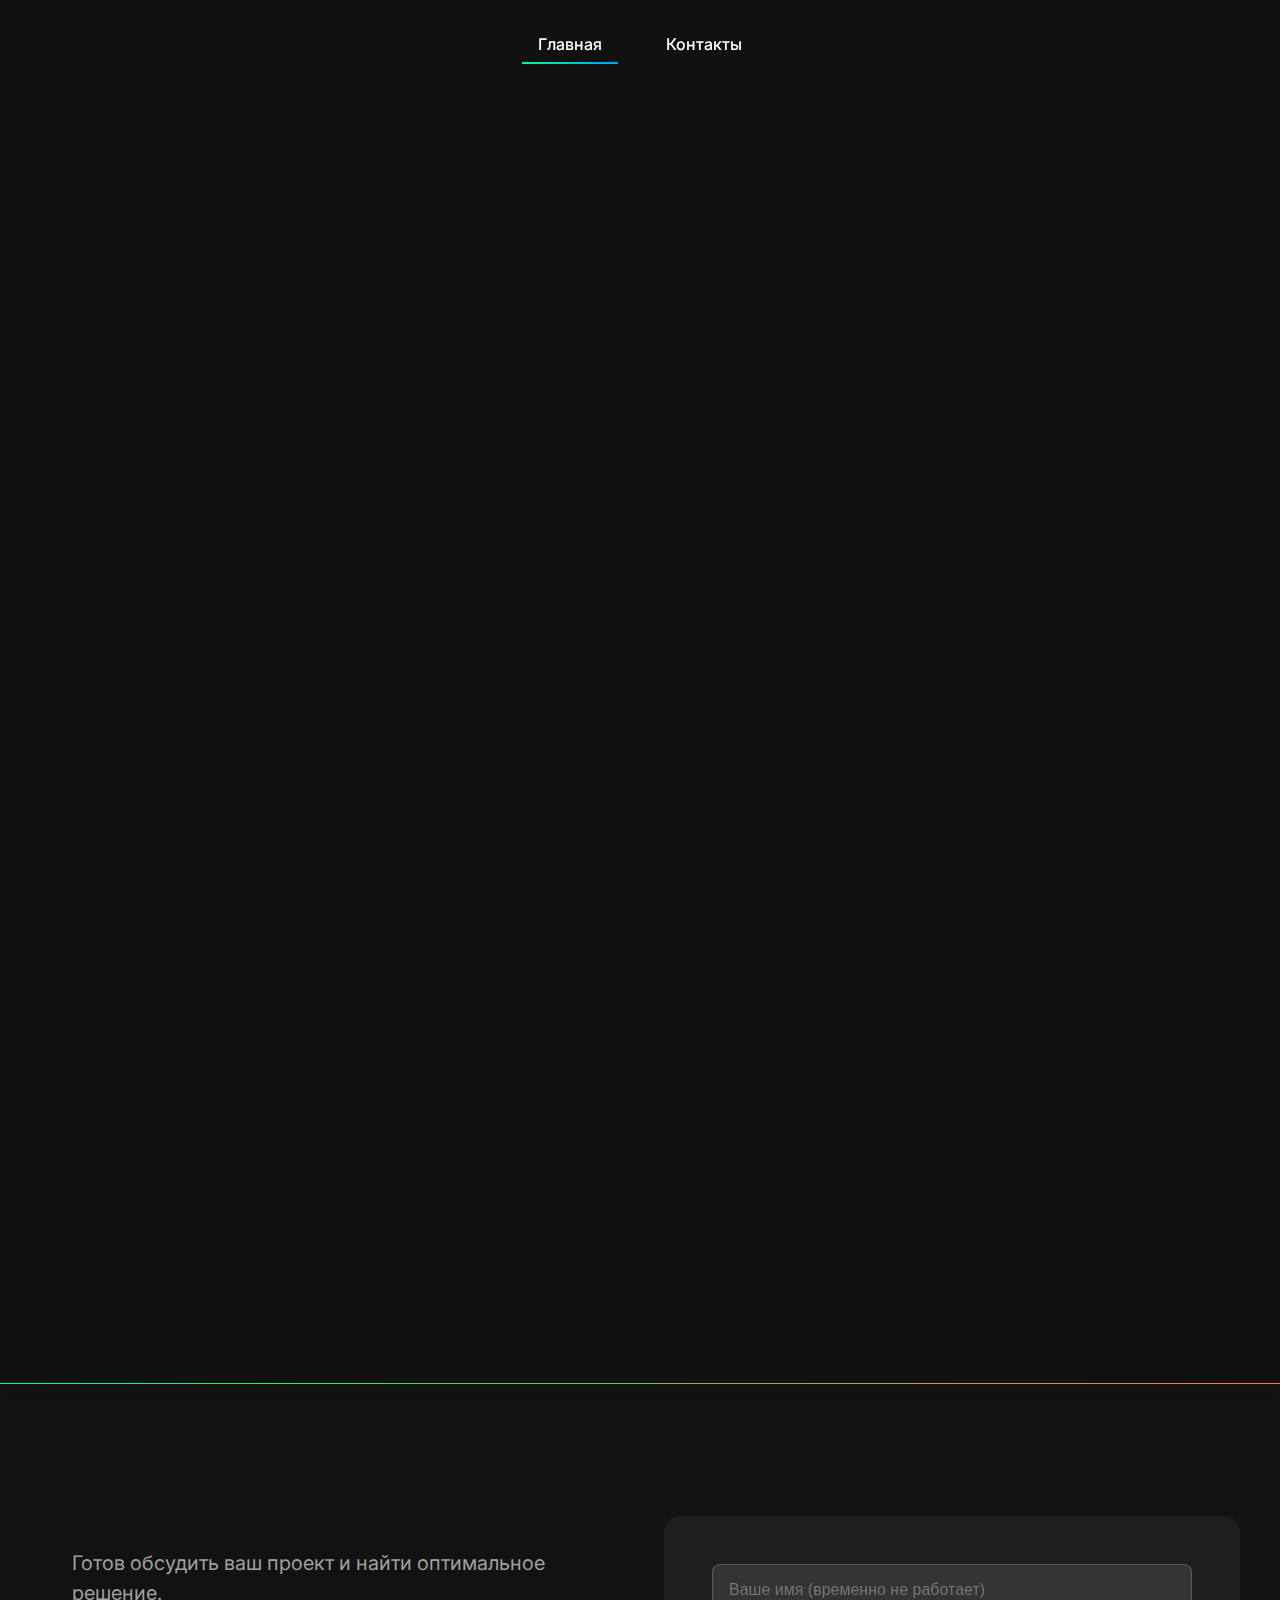
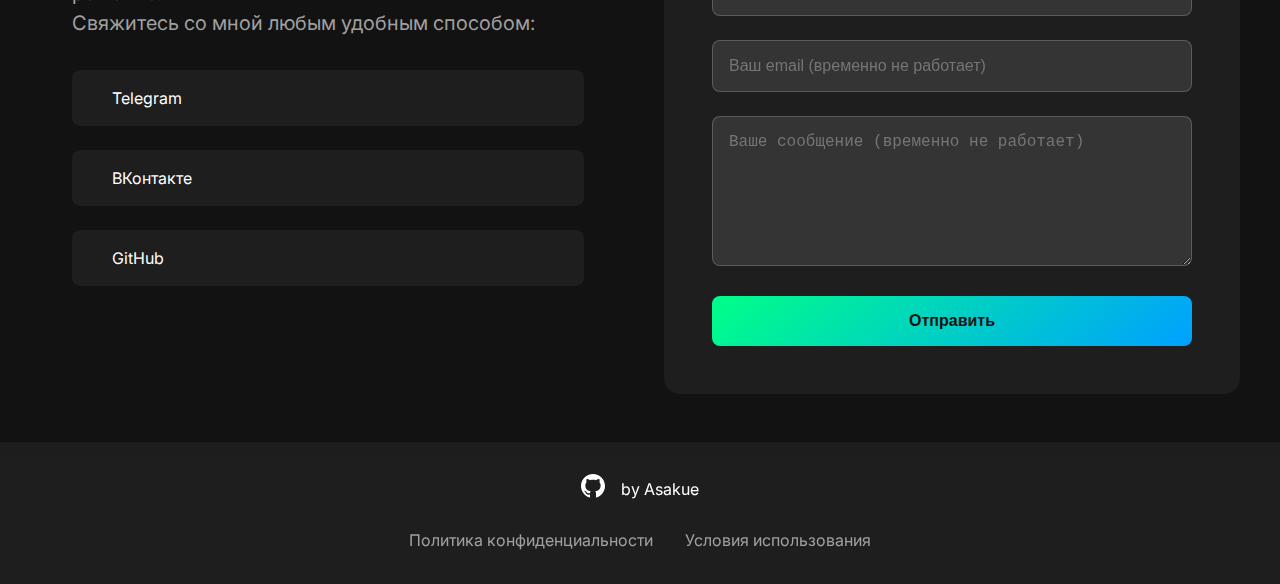
==== commit 66d69f72: "Update projects.html" ====
--- a/projects.html
+++ b/projects.html
@@ -158,13 +158,36 @@
                     <div class="work-info">
                         <h3 class="work-title">Калькулятор</h3>
                         <div class="work-links">
-                            <a href="https:https://asakue.github.io/calculator/" class="work-link blob-btn" aria-label="Демо версия проекта calculator">Demo</a>
+                            <a href="https://asakue.github.io/calculator/" class="work-link blob-btn" aria-label="Демо версия проекта calculator">Demo</a>
                             <a href="https://github.com/asakue/calculator" class="work-link blob-btn" aria-label="Исходный код проекта calculator на GitHub">GitHub</a>
                         </div>
                     </div>
                 </article>
                 
-
+ <!-- Карточка проекта 6 -->
+
+                   <article class="work-card reveal">
+                    <div class="work-image">
+                        <img src="https://i.pinimg.com/736x/bf/36/4d/bf364d8e8771c4aac0304e76c946b16a.jpg" 
+                             alt="Интерфейс приложения Lucky Casino Royal"
+                             loading="lazy">
+                        <div class="work-overlay">
+                            <div class="work-details">
+                                <div class="work-tech">HTML5 • CSS3 •JavaScript</div>
+                                <p class="work-description"Интерфейс и демо казино</p>
+                            </div>
+                        </div>
+                    </div>
+                    <div class="work-info">
+                        <h3 class="work-title" Lucky Casino Royal</h3>
+                        <div class="work-links">
+                            <a href= https://asakue.github.io/LuckyCasinoRoyal/" class="work-link blob-btn" aria-label="Демо версия проекта Lucky Casino Royal">Demo</a>
+                            <a href="https://github.com/asakue/LuckyCasinoRoyal" class="work-link blob-btn" aria-label="Исходный код проекта Lucky Casino Royal на GitHub">GitHub</a>
+                        </div>
+                    </div>
+                </article>
+
+                
                  <article class="work-card reveal">
                     <div class="work-image">
                         <img src="https://images.unsplash.com/photo-1498050108023-c5249f4df085?auto=format&fit=crop&w=800&q=80" 
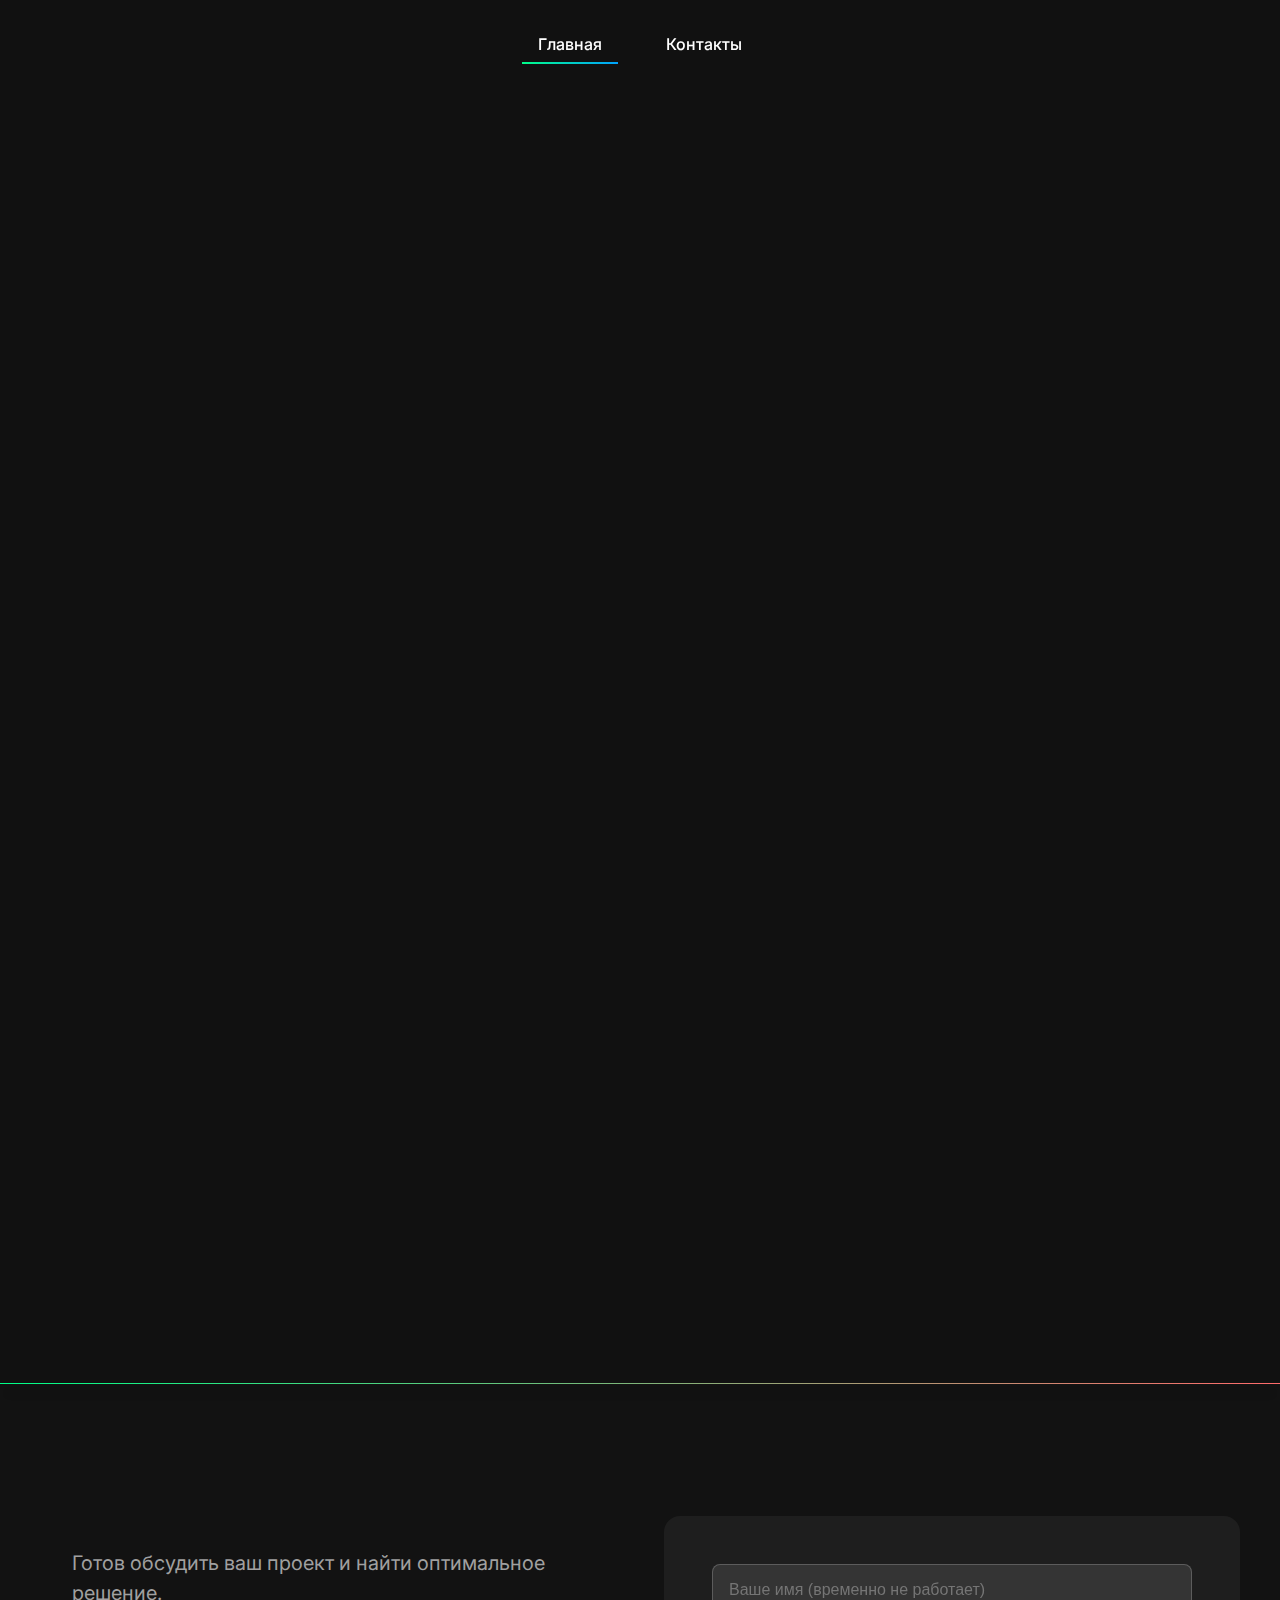
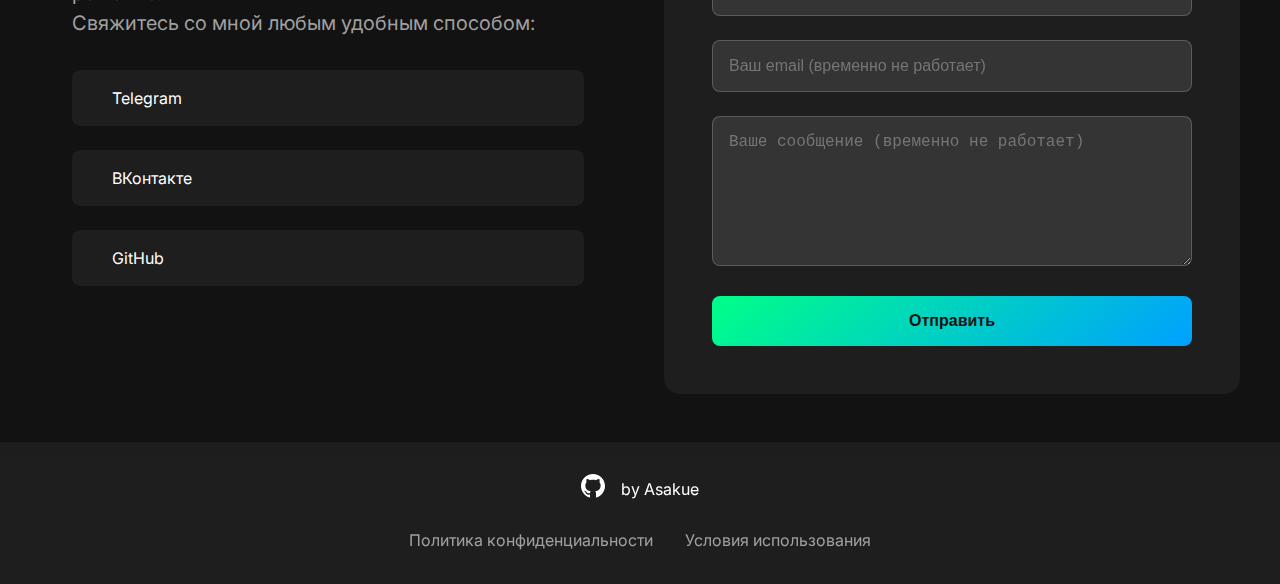
==== commit 987984bb: "Update projects.html" ====
--- a/projects.html
+++ b/projects.html
@@ -169,25 +169,48 @@
                    <article class="work-card reveal">
                     <div class="work-image">
                         <img src="https://i.pinimg.com/736x/bf/36/4d/bf364d8e8771c4aac0304e76c946b16a.jpg" 
-                             alt="Интерфейс приложения Lucky Casino Royal"
+                             alt="Интерфейс приложения LuckyCasinoRoyal"
                              loading="lazy">
                         <div class="work-overlay">
                             <div class="work-details">
                                 <div class="work-tech">HTML5 • CSS3 •JavaScript</div>
-                                <p class="work-description"Интерфейс и демо казино</p>
-                            </div>
-                        </div>
-                    </div>
-                    <div class="work-info">
-                        <h3 class="work-title" Lucky Casino Royal</h3>
-                        <div class="work-links">
-                            <a href= https://asakue.github.io/LuckyCasinoRoyal/" class="work-link blob-btn" aria-label="Демо версия проекта Lucky Casino Royal">Demo</a>
-                            <a href="https://github.com/asakue/LuckyCasinoRoyal" class="work-link blob-btn" aria-label="Исходный код проекта Lucky Casino Royal на GitHub">GitHub</a>
-                        </div>
-                    </div>
-                </article>
-
-                
+                                <p class="work-description">Демо казино</p>
+                            </div>
+                        </div>
+                    </div>
+                    <div class="work-info">
+                        <h3 class="work-title">Lucky Casino Royal</h3>
+                        <div class="work-links">
+                            <a href="https://asakue.github.io/LuckyCasinoRoyal/" class="work-link blob-btn" aria-label="Демо версия проектаLuckyCasinoRoyal">Demo</a>
+                            <a href="https://github.com/asakue/LuckyCasinoRoyal" class="work-link blob-btn" aria-label="Исходный код проекта LuckyCasinoRoyal на GitHub">GitHub</a>
+                        </div>
+                    </div>
+                </article>
+                
+                 <!-- Карточка проекта 7 -->
+                 <article class="work-card reveal">
+                    <div class="work-image">
+                        <img src="https://i.pinimg.com/736x/12/63/f1/1263f14a206e32f425458c3b0dc0243d.jpg" 
+                             alt="Интерфейс приложения SecureBank"
+                             loading="lazy">
+                        <div class="work-overlay">
+                            <div class="work-details">
+                                <div class="work-tech">HTML5 • CSS3 • JavaScript</div>
+                                <p class="work-description">Пример веб-приложения банка</p>
+                            </div>
+                        </div>
+                    </div>
+                    <div class="work-info">
+                        <h3 class="work-title">SecureBank</h3>
+                        <div class="work-links">
+                            <a href="https://asakue.github.io/SecureBank/" class="work-link blob-btn" aria-label="Демо версия проекта SecureBank">Demo</a>
+                            <a href="https://github.com/asakue/SecureBank" class="work-link blob-btn" aria-label="Исходный код проекта SecureBank на GitHub">GitHub</a>
+                        </div>
+                    </div>
+                </article>
+
+                
+ <!-- Карточка проекта шаблон -->
                  <article class="work-card reveal">
                     <div class="work-image">
                         <img src="https://images.unsplash.com/photo-1498050108023-c5249f4df085?auto=format&fit=crop&w=800&q=80" 
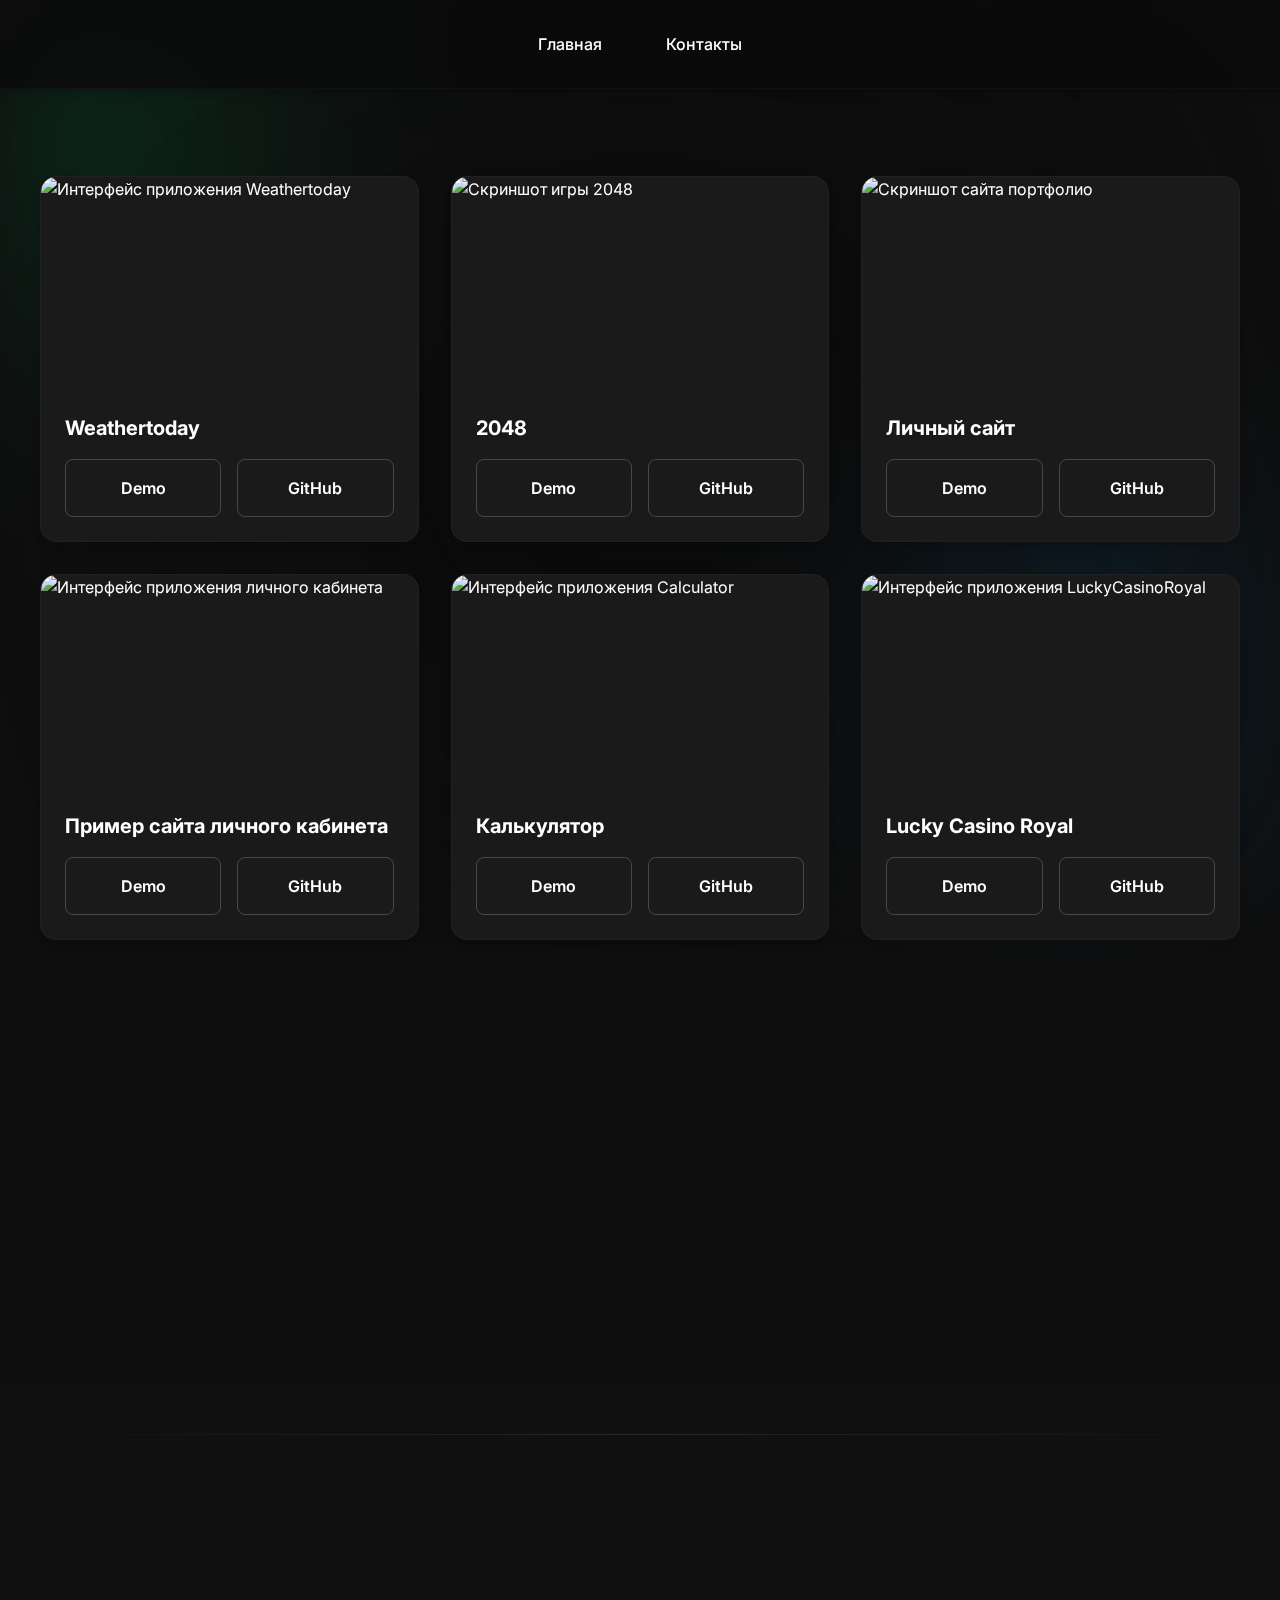
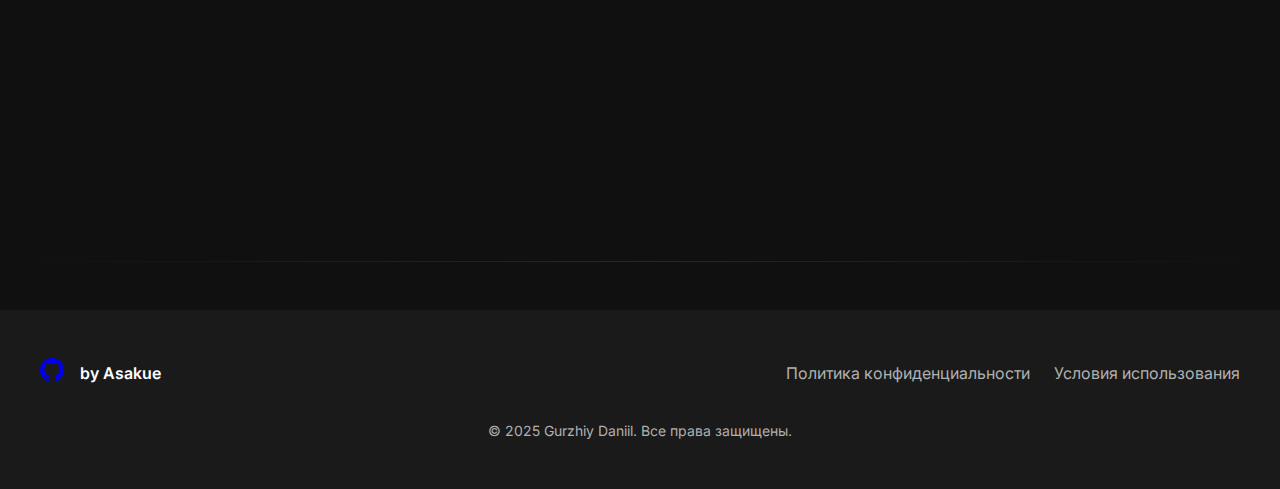
==== commit e7d6a80d: "Add files via upload" ====
--- a/projects.html
+++ b/projects.html
@@ -1,310 +1,295 @@
-<!DOCTYPE html>
-<html lang="ru">
-<head>
-    <meta charset="UTF-8">
-    <meta name="viewport" content="width=device-width, initial-scale=1.0">
-    <meta name="description" content="Gurzhiy Daniil - Frontend/AI Developer Portfolio. Разработка современных веб-приложений и AI решений">
-    <meta name="keywords" content="frontend developer, AI developer, web development, portfolio, React, JavaScript, Python">
-    <meta name="author" content="Gurzhiy Daniil">
-    <meta property="og:title" content="Asakue | Frontend/AI Developer Portfolio">
-    <meta property="og:description" content="Portfolio of Gurzhiy Daniil - Frontend and AI Developer">
-    <meta property="og:image" content="https://images.unsplash.com/photo-1555066931-436573极5bc1bf">
-    <meta property="og:url" content="your-website-url">
-
-    <title>Asakue | Gurzhiy Daniil - Frontend/AI Developer</title>
-
-    <!-- Подключение иконки -->
-    <link rel="icon" type="image/png" href="https://img.icons8.com/nolan/64/code.png" alt="Site favicon">
-
-    <!-- Предзагрузка стилей -->
-    <link rel="preload" href="styles/styles.css" as="style">
-    <link rel="preload" href="https://cdnjs.cloudflare.com/ajax/libs/font-awesome/6.0.0/css/all.min.css" as="style">
-    <link rel="preload" href="https://fonts.googleapis.com/css2?family=Inter:wght@400;600;800&family=Playfair+Display:wght@400;600;700&display=swap" as="style">
-
-    <!-- Подключение стилей -->
-    <link rel="stylesheet" href="styles/styles.css">
-    <link rel="stylesheet" href="https://cdnjs.cloudflare.com/ajax/libs/font-awesome/6极.0.0/css/all.min.css">
-    <link href="https://fonts.googleapis.com/css2?family=Inter:wght@400;600;800&family=Playfair+Display:wght@400;600;700&display=swap" rel="stylesheet">
-</head>
-<body>
-    <!-- Прелоадер -->
-    <div class="preloader" role="status" aria-label="Загрузка страницы">
-        <div class="loader"></div>
-    </div>
-
-    <!-- Анимированный фон -->
-    <div class="animated-background" aria-hidden="true"></div>
-
-    <!-- Навигация -->
-    <nav class="nav-menu" role="navigation" aria-label="Главное меню">
-        <button class="menu-icon" aria-label="Открыть меню" aria-expanded="false">
-            <span class="bar"></span>
-            <span class="bar"></span>
-            <span class="bar"></span>
-        </button>
-        <div class="menu-items" role="menu">
-            <a href="index.html" class="menu-link active" role="menuitem">Главная</a>
-            <a href="#contact" class="menu-link" role="menuitem">Контакты</a>
-        </div>
-    </nav>
-
-    <!-- Основной контент -->
-    <main class="container">
-        <!-- Секция работ -->
-        <section class="works-section">
-            <div class="project-background" style="background-image: url('https://i.pinimg.com/736x/23/17/75/2317750b27abff5648462e03821325ed.jpg');"></div>
-            <h2 class="section-title">Мои проекты</h2>
-            <div class="works-grid">
-                <!-- Карточка проекта 1 -->
-                <article class="work-card reveal">
-                    <div class="work-image">
-                        <img src="https://i.pinimg.com/736x/aa/22/7d/aa227d405dde8f6fb8f5408135c3f9d8.jpg" 
-                             alt="Интерфейс приложения Weathertoday"
-                             loading="lazy">
-                        <div class="work-overlay">
-                            <div class="work-details">
-                                <div class="work-tech">HTML5 • CSS3 • JavaScript</div>
-                                <p class="work-description">Современное приложение с адаптивным дизайном</p>
-                            </div>
-                        </div>
-                    </div>
-                    <div class="work-info">
-                        <h3 class="work-title">Weathertoday</h3>
-                        <div class="work-links">
-                            <a href="https://asakue.github.io/weathertoday/" class="work-link blob-btn" aria-label="Демо версия проекта Weathertoday">Demo</a>
-                            <a href="https://github.com/asakue/weathertoday" class="work-link blob-btn" aria-label="Исходный код проекта Weathertoday на GitHub">GitHub</a>
-                        </div>
-                    </div>
-                </article>
-                <!-- Карточка проекта 2 -->
-                <article class="work-card reveal">
-                    <div class="work-image">
-                        <img src="https://i.pinimg.com/736x/0e/bf/fb/0ebffb9732dfed3c6130ece67591e3b5.jpg" 
-                             alt="Скриншот игры 2048"
-                             loading="lazy">
-                        <div class="work-overlay">
-                            <div class="work-details">
-                                <div class="work-tech">HTML5 • CSS3 • JavaScript</div>
-                                <p class="work-description">Классическая игра в веб-исполнении</p>
-                            </div>
-                        </div>
-                    </div>
-                    <div class="work-info">
-                        <h3 class="work-title">2048</h3>
-                        <div class="work-links">
-                            <a href="https://asakue.github.io/2048/" class="work-link blob-btn" aria-label="Демо версия игры 2048">Demo</a>
-                            <a href="https://github.com/asakue/2048" class="work-link blob-btn" aria-label="Исходный код игры 2048 на GitHub">GitHub</a>
-                        </div>
-                    </div>
-                </article>
-
-                 <!-- Карточка проекта 3 -->
-                 <article class="work-card reveal">
-                    <div class="work-image">
-                        <img src="https://i.pinimg.com/736x/31/f8/2a/31f82a3e3e392c514a878a8e5c5472a8.jpg" 
-                             alt="Скриншот сайта портфолио"
-                             loading="lazy">
-                        <div class="work-overlay">
-                            <div class="work-details">
-                                <div class="work-tech">HTML5 • CSS3 • JavaScript</div>
-                                <p class="work-description">Сайт личного портфолио</p>
-                            </div>
-                        </div>
-                    </div>
-                    <div class="work-info">
-                        <h3 class="work-title">Личный сайт</h3>
-                        <div class="work-links">
-                            <a href="https://asakue.github.io/portfolio/" class="work-link blob-btn" aria-label="Демо версия сайта">Demo</a>
-                            <a href="https://github.com/asakue/me" class="work-link blob-btn" aria-label="Исходный код сайта">GitHub</a>
-                        </div>
-                    </div>
-                </article>
-
-                 <!-- Карточка проекта 4 -->
-                 <article class="work-card reveal">
-                    <div class="work-image">
-                        <img src="https://i.pinimg.com/736x/47/8b/54/478b5441149ee50b510d6885c954d1ff.jpg" 
-                             alt="Интерфейс приложения личного кабинета"
-                             loading="lazy">
-                        <div class="work-overlay">
-                            <div class="work-details">
-                                <div class="work-tech">HTML5 • CSS3 • JavaScript</div>
-                                <p class="work-description">Пример оформления личного кабинета</p>
-                            </div>
-                        </div>
-                    </div>
-                    <div class="work-info">
-                        <h3 class="work-title">Пример сайта личного кабинета</h3>
-                        <div class="work-links">
-                            <a href=" https://asakue.github.io/asakue-personalaccount/" class="work-link blob-btn" aria-label="Демо версия проекта личного кабинета">Demo</a>
-                            <a href="https://github.com/asakue/asakue-personalaccount" class="work-link blob-btn" aria-label="Исходный код проекта личного кабинета на GitHub">GitHub</a>
-                        </div>
-                    </div>
-                </article>
-
-                  <!-- Карточка проекта 6 -->
-                 <article class="work-card reveal">
-                    <div class="work-image">
-                        <img src="https://i.pinimg.com/736x/65/0e/a5/650ea58b980fdea301880480b2f709f3.jpg" 
-                             alt="Интерфейс приложения Calculator"
-                             loading="lazy">
-                        <div class="work-overlay">
-                            <div class="work-details">
-                                <div class="work-tech">HTML5 • CSS3 •JavaScript</div>
-                                <p class="work-description">Современный калькулятор с расширенными функциями</p>
-                            </div>
-                        </div>
-                    </div>
-                    <div class="work-info">
-                        <h3 class="work-title">Калькулятор</h3>
-                        <div class="work-links">
-                            <a href="https://asakue.github.io/calculator/" class="work-link blob-btn" aria-label="Демо версия проекта calculator">Demo</a>
-                            <a href="https://github.com/asakue/calculator" class="work-link blob-btn" aria-label="Исходный код проекта calculator на GitHub">GitHub</a>
-                        </div>
-                    </div>
-                </article>
-                
- <!-- Карточка проекта 6 -->
-
-                   <article class="work-card reveal">
-                    <div class="work-image">
-                        <img src="https://i.pinimg.com/736x/bf/36/4d/bf364d8e8771c4aac0304e76c946b16a.jpg" 
-                             alt="Интерфейс приложения LuckyCasinoRoyal"
-                             loading="lazy">
-                        <div class="work-overlay">
-                            <div class="work-details">
-                                <div class="work-tech">HTML5 • CSS3 •JavaScript</div>
-                                <p class="work-description">Демо казино</p>
-                            </div>
-                        </div>
-                    </div>
-                    <div class="work-info">
-                        <h3 class="work-title">Lucky Casino Royal</h3>
-                        <div class="work-links">
-                            <a href="https://asakue.github.io/LuckyCasinoRoyal/" class="work-link blob-btn" aria-label="Демо версия проектаLuckyCasinoRoyal">Demo</a>
-                            <a href="https://github.com/asakue/LuckyCasinoRoyal" class="work-link blob-btn" aria-label="Исходный код проекта LuckyCasinoRoyal на GitHub">GitHub</a>
-                        </div>
-                    </div>
-                </article>
-                
-                 <!-- Карточка проекта 7 -->
-                 <article class="work-card reveal">
-                    <div class="work-image">
-                        <img src="https://i.pinimg.com/736x/12/63/f1/1263f14a206e32f425458c3b0dc0243d.jpg" 
-                             alt="Интерфейс приложения SecureBank"
-                             loading="lazy">
-                        <div class="work-overlay">
-                            <div class="work-details">
-                                <div class="work-tech">HTML5 • CSS3 • JavaScript</div>
-                                <p class="work-description">Пример веб-приложения банка</p>
-                            </div>
-                        </div>
-                    </div>
-                    <div class="work-info">
-                        <h3 class="work-title">SecureBank</h3>
-                        <div class="work-links">
-                            <a href="https://asakue.github.io/SecureBank/" class="work-link blob-btn" aria-label="Демо версия проекта SecureBank">Demo</a>
-                            <a href="https://github.com/asakue/SecureBank" class="work-link blob-btn" aria-label="Исходный код проекта SecureBank на GitHub">GitHub</a>
-                        </div>
-                    </div>
-                </article>
-
-                
- <!-- Карточка проекта шаблон -->
-                 <article class="work-card reveal">
-                    <div class="work-image">
-                        <img src="https://images.unsplash.com/photo-1498050108023-c5249f4df085?auto=format&fit=crop&w=800&q=80" 
-                             alt="Интерфейс приложения Weathertoday"
-                             loading="lazy">
-                        <div class="work-overlay">
-                            <div class="work-details">
-                                <div class="work-tech">в разработке • в разработке • в разработке</div>
-                                <p class="work-description">на стадии разработки</p>
-                            </div>
-                        </div>
-                    </div>
-                    <div class="work-info">
-                        <h3 class="work-title">в разработке</h3>
-                        <div class="work-links">
-                            <a href="https://asakue.github.io/weathertoday/" class="work-link blob-btn" aria-label="Демо версия проекта Weathertoday">Demo</a>
-                            <a href="https://github.com/asakue/weathertoday" class="work-link blob-btn" aria-label="Исходный код проекта Weathertoday на GitHub">GitHub</a>
-                        </div>
-                    </div>
-                </article>
-
-                
-
-               
-                
-                <!-- Добавьте больше карточек по аналогии -->
-            </div>
-        </section>
-
-        <div class="section-divider"></div>
-
-        <!-- Секция контактов -->
-        <section id="contact" class="contact-section reveal">
-            <h2 class="contact-title">Свяжитесь со мной</h2>
-            <div class="contact-container">
-                <div class="contact-info">
-                    <div class="contact-text">
-                        <p>Готов обсудить ваш проект и найти оптимальное решение.</p>
-                        <p>Свяжитесь со мной любым удобным способом:</p>
-                    </div>
-                    <div class="contact-links">
-                        <a href="https://t.me/asakueqq" target="_blank" rel="noopener noreferrer" class="contact-link" aria-label="Написать в Telegram">
-                            <i class="fab fa-telegram" aria-hidden="true"></i>
-                            <span>Telegram</span>
-                        </a>
-                        <a href="https://vk.com/asakueqq" target="_blank" rel="noopener noreferrer" class="contact-link" aria-label="Написать в ВКонтакте">
-                            <i class="fab fa-vk" aria-hidden="true"></i>
-                            <span>ВКонтакте</span>
-                        </a>
-                        <a href="https://github.com/asakue" target="_blank" rel="noopener noreferrer" class="contact-link" aria-label="Посмотреть профиль на GitHub">
-                            <i class="fab fa-github" aria-hidden="true"></i>
-                            <span>GitHub</span>
-                        </a>
-                    </div>
-                </div>
-                <form id="contactForm" class="contact-form" role="form" aria-label="Форма обратной связи">
-                    <div class="form-group">
-                        <label for="name" class="visually-hidden">Ваше имя</label>
-                        <input type="text" id="name" name="name" placeholder="Ваше имя (временно не работает)" required aria-required="true">
-                    </div>
-                    <div class="form-group">
-                        <label for="email" class="visually-hidden">Ваш email</label>
-                        <input type="email" id="email" name="email" placeholder="Ваш email (временно не работает)" required aria-required="true">
-                    </div>
-                    <div class="form-group">
-                        <label for="message" class="visually-hidden">Ваше сообщение</label>
-                        <textarea id="message" name="message" placeholder="Ваше сообщение (временно не работает)" required aria-required="true"></textarea>
-                    </div>
-                    <button type="submit" class="submit-button" aria-label="Отправить сообщение">Отправить</button>
-                </form>
-            </div>
-        </section>
-    </main> 
-
-    <div class="section2-divider"></div>
-
-     <footer class="footer">
-            <div class="footer-content">
-                <div class="footer-logo">
-                    <a href="https://github.com/asakue" target="_blank" rel="noopener noreferrer" aria-label="GitHub Profile">
-                        <svg xmlns="http://www.w3.org/2000/svg" viewBox="0 0 24 24" width="24" height="24">
-                            <path d="M12 0c-6.626 0-12 5.373-12 12 0 5.302 3.438 9.8 8.207 11.387.599.111.793-.261.793-.577v-2.234c-3.338.726-4.033-1.416-4.033-1.416-.546-1.387-1.333-1.756-1.333-1.756-1.089-.745.083-.729.083-.729 1.205.084 1.839 1.237 1.839 1.237 1.07 1.834 2.807 1.304 3.492.997.107-.775.418-1.305.762-1.604-2.665-.305-5.467-1.334-5.467-5.931 0-1.311.469-2.381 1.236-3.221-.124-.303-.535-1.524.117-3.176 0 0 1.008-.322 3.301 1.23.957-.266 1.983-.399 3.003-.405 1.02.006 2.047.139 3.006.405 2.291-1.553 3.297-1.23 3.297-1.23.655 1.652.244 2.873.118 3.176.77.84 1.235 1.911 1.235 3.221 0 4.609-2.807 5.624-5.479 5.921.43.372.823 1.102.823 2.222v3.293c0 .319.192.694.801.576 4.765-1.589 8.199-6.086 8.199-11.386 0-6.627-5.373-12-12-12z"/>
-                        </svg>
-                    </a>
-                    <span class="footer-text">by Asakue</span>
-                </div>
-                <div class="footer-links">
-                    <a href="pageshtml/privacy.html" class="footer-link">Политика конфиденциальности</a>
-                    <a href="pageshtml/terms.html" class="footer-link">Условия использования</a>
-                </div>
-            </div>
-        </footer>
-    
-    <!-- Подключение скриптов -->
-    <script src="script.js" defer></script>
-</body>
-</html>
+<!DOCTYPE html>
+<html lang="ru">
+<head>
+    <meta charset="UTF-8">
+    <meta name="viewport" content="width=device-width, initial-scale=1.0">
+    <meta name="description" content="Gurzhiy Daniil - Frontend/AI Developer Portfolio. Разработка современных веб-приложений и AI решений">
+    <meta name="keywords" content="frontend developer, AI developer, web development, portfolio, React, JavaScript, Python">
+    <meta name="author" content="Gurzhiy Daniil">
+    <meta property="og:title" content="Asakue | Frontend/AI Developer Portfolio">
+    <meta property="og:description" content="Portfolio of Gurzhiy Daniil - Frontend and AI Developer">
+    <meta property="og:image" content="https://images.unsplash.com/photo-1555066931-4365735bc1bf">
+    <meta property="og:url" content="https://asakue.github.io/me/">
+
+    <title>Проекты | Asakue - Frontend/AI Developer</title>
+
+    <!-- Favicon -->
+    <link rel="icon" type="image/png" href="https://img.icons8.com/nolan/64/code.png">
+    
+    <!-- Preloaded resources -->
+    <link rel="preload" href="css/styles.css" as="style">
+    <link rel="preload" href="https://cdnjs.cloudflare.com/ajax/libs/font-awesome/6.0.0/css/all.min.css" as="style">
+    <link rel="preload" href="https://fonts.googleapis.com/css2?family=Inter:wght@400;600;800&family=Playfair+Display:wght@400;600;700&display=swap" as="style">
+    
+    <!-- Stylesheets -->
+    <link rel="stylesheet" href="css/styles.css">
+    <link rel="stylesheet" href="https://cdnjs.cloudflare.com/ajax/libs/font-awesome/6.0.0/css/all.min.css">
+    <link href="https://fonts.googleapis.com/css2?family=Inter:wght@400;600;800&family=Playfair+Display:wght@400;600;700&display=swap" rel="stylesheet">
+</head>
+<body>
+    <!-- Preloader -->
+    <div class="preloader" role="status" aria-label="Загрузка страницы">
+        <div class="loader"></div>
+    </div>
+
+    <!-- Animated background -->
+    <div class="animated-background" aria-hidden="true"></div>
+
+    <!-- Navigation -->
+    <nav class="nav-menu" role="navigation" aria-label="Главное меню">
+        <button class="menu-icon" aria-label="Открыть меню" aria-expanded="false">
+            <span class="bar"></span>
+            <span class="bar"></span>
+            <span class="bar"></span>
+        </button>
+        <div class="menu-items" role="menu">
+            <a href="index.html" class="menu-link" role="menuitem">Главная</a>
+            <a href="#contact" class="menu-link" role="menuitem">Контакты</a>
+        </div>
+    </nav>
+
+    <!-- Main content -->
+    <main class="container">
+        <!-- Projects section -->
+        <section class="works-section">
+            <div class="project-background" style="background-image: url('https://i.pinimg.com/736x/23/17/75/2317750b27abff5648462e03821325ed.jpg');"></div>
+            <h2 class="section-title">Мои проекты</h2>
+            <div class="works-grid">
+                <!-- Project 1 -->
+                <article class="work-card reveal">
+                    <div class="work-image">
+                        <img src="https://i.pinimg.com/736x/8b/c0/5e/8bc05e489c2575cd3d0b5eee232138fc.jpg" 
+                             alt="Интерфейс приложения Weathertoday"
+                             loading="lazy">
+                        <div class="work-overlay">
+                            <div class="work-details">
+                                <div class="work-tech">HTML5 • CSS3 • JavaScript</div>
+                                <p class="work-description">Современное приложение с адаптивным дизайном</p>
+                            </div>
+                        </div>
+                    </div>
+                    <div class="work-info">
+                        <h3 class="work-title">Weathertoday</h3>
+                        <div class="work-links">
+                            <a href="https://asakue.github.io/Weather-Today/" class="work-link blob-btn" aria-label="Демо версия проекта Weathertoday" target="_blank" rel="noopener">Demo</a>
+                            <a href="https://github.com/asakue/Weather-Today" class="work-link blob-btn" aria-label="Исходный код проекта Weathertoday на GitHub" target="_blank" rel="noopener">GitHub</a>
+                        </div>
+                    </div>
+                </article>
+                
+                <!-- Project 2 -->
+                <article class="work-card reveal">
+                    <div class="work-image">
+                        <img src="https://i.pinimg.com/736x/0e/bf/fb/0ebffb9732dfed3c6130ece67591e3b5.jpg" 
+                             alt="Скриншот игры 2048"
+                             loading="lazy">
+                        <div class="work-overlay">
+                            <div class="work-details">
+                                <div class="work-tech">HTML5 • CSS3 • JavaScript</div>
+                                <p class="work-description">Классическая игра в веб-исполнении</p>
+                            </div>
+                        </div>
+                    </div>
+                    <div class="work-info">
+                        <h3 class="work-title">2048</h3>
+                        <div class="work-links">
+                            <a href="https://asakue.github.io/2048/" class="work-link blob-btn" aria-label="Демо версия игры 2048" target="_blank" rel="noopener">Demo</a>
+                            <a href="https://github.com/asakue/2048" class="work-link blob-btn" aria-label="Исходный код игры 2048 на GitHub" target="_blank" rel="noopener">GitHub</a>
+                        </div>
+                    </div>
+                </article>
+
+                <!-- Project 3 -->
+                <article class="work-card reveal">
+                    <div class="work-image">
+                        <img src="https://i.pinimg.com/736x/31/f8/2a/31f82a3e3e392c514a878a8e5c5472a8.jpg" 
+                             alt="Скриншот сайта портфолио"
+                             loading="lazy">
+                        <div class="work-overlay">
+                            <div class="work-details">
+                                <div class="work-tech">HTML5 • CSS3 • JavaScript</div>
+                                <p class="work-description">Сайт личного портфолио</p>
+                            </div>
+                        </div>
+                    </div>
+                    <div class="work-info">
+                        <h3 class="work-title">Личный сайт</h3>
+                        <div class="work-links">
+                            <a href="https://asakue.github.io/portfolio/" class="work-link blob-btn" aria-label="Демо версия сайта" target="_blank" rel="noopener">Demo</a>
+                            <a href="https://github.com/asakue/me" class="work-link blob-btn" aria-label="Исходный код сайта" target="_blank" rel="noopener">GitHub</a>
+                        </div>
+                    </div>
+                </article>
+
+                <!-- Project 4 -->
+                <article class="work-card reveal">
+                    <div class="work-image">
+                        <img src="https://i.pinimg.com/736x/47/8b/54/478b5441149ee50b510d6885c954d1ff.jpg" 
+                             alt="Интерфейс приложения личного кабинета"
+                             loading="lazy">
+                        <div class="work-overlay">
+                            <div class="work-details">
+                                <div class="work-tech">HTML5 • CSS3 • JavaScript</div>
+                                <p class="work-description">Пример оформления личного кабинета</p>
+                            </div>
+                        </div>
+                    </div>
+                    <div class="work-info">
+                        <h3 class="work-title">Пример сайта личного кабинета</h3>
+                        <div class="work-links">
+                            <a href="https://asakue.github.io/asakue-personalaccount/" class="work-link blob-btn" aria-label="Демо версия проекта личного кабинета" target="_blank" rel="noopener">Demo</a>
+                            <a href="https://github.com/asakue/asakue-personalaccount" class="work-link blob-btn" aria-label="Исходный код проекта личного кабинета на GitHub" target="_blank" rel="noopener">GitHub</a>
+                        </div>
+                    </div>
+                </article>
+
+                <!-- Project 5 -->
+                <article class="work-card reveal">
+                    <div class="work-image">
+                        <img src="https://i.pinimg.com/736x/65/0e/a5/650ea58b980fdea301880480b2f709f3.jpg" 
+                             alt="Интерфейс приложения Calculator"
+                             loading="lazy">
+                        <div class="work-overlay">
+                            <div class="work-details">
+                                <div class="work-tech">HTML5 • CSS3 • JavaScript</div>
+                                <p class="work-description">Современный калькулятор с расширенными функциями</p>
+                            </div>
+                        </div>
+                    </div>
+                    <div class="work-info">
+                        <h3 class="work-title">Калькулятор</h3>
+                        <div class="work-links">
+                            <a href="https://asakue.github.io/calculator/" class="work-link blob-btn" aria-label="Демо версия проекта calculator" target="_blank" rel="noopener">Demo</a>
+                            <a href="https://github.com/asakue/calculator" class="work-link blob-btn" aria-label="Исходный код проекта calculator на GitHub" target="_blank" rel="noopener">GitHub</a>
+                        </div>
+                    </div>
+                </article>
+                
+                <!-- Project 6 -->
+                <article class="work-card reveal">
+                    <div class="work-image">
+                        <img src="https://i.pinimg.com/736x/bf/36/4d/bf364d8e8771c4aac0304e76c946b16a.jpg" 
+                             alt="Интерфейс приложения LuckyCasinoRoyal"
+                             loading="lazy">
+                        <div class="work-overlay">
+                            <div class="work-details">
+                                <div class="work-tech">HTML5 • CSS3 • JavaScript</div>
+                                <p class="work-description">Демо казино</p>
+                            </div>
+                        </div>
+                    </div>
+                    <div class="work-info">
+                        <h3 class="work-title">Lucky Casino Royal</h3>
+                        <div class="work-links">
+                            <a href="https://asakue.github.io/LuckyCasinoRoyal/" class="work-link blob-btn" aria-label="Демо версия проекта LuckyCasinoRoyal" target="_blank" rel="noopener">Demo</a>
+                            <a href="https://github.com/asakue/LuckyCasinoRoyal" class="work-link blob-btn" aria-label="Исходный код проекта LuckyCasinoRoyal на GitHub" target="_blank" rel="noopener">GitHub</a>
+                        </div>
+                    </div>
+                </article>
+                
+                <!-- Project 7 -->
+                <article class="work-card reveal">
+                    <div class="work-image">
+                        <img src="https://i.pinimg.com/736x/12/63/f1/1263f14a206e32f425458c3b0dc0243d.jpg" 
+                             alt="Интерфейс приложения SecureBank"
+                             loading="lazy">
+                        <div class="work-overlay">
+                            <div class="work-details">
+                                <div class="work-tech">HTML5 • CSS3 • JavaScript</div>
+                                <p class="work-description">Пример веб-приложения банка</p>
+                            </div>
+                        </div>
+                    </div>
+                    <div class="work-info">
+                        <h3 class="work-title">SecureBank</h3>
+                        <div class="work-links">
+                            <a href="https://asakue.github.io/SecureBank/" class="work-link blob-btn" aria-label="Демо версия проекта SecureBank" target="_blank" rel="noopener">Demo</a>
+                            <a href="https://github.com/asakue/SecureBank" class="work-link blob-btn" aria-label="Исходный код проекта SecureBank на GitHub" target="_blank" rel="noopener">GitHub</a>
+                        </div>
+                    </div>
+                </article>
+
+                <!-- Project 8 -->
+                <article class="work-card reveal">
+                    <div class="work-image">
+                        <img src="https://i.pinimg.com/736x/09/62/3e/09623efa5954783bcf321356f4a1ed79.jpg" 
+                             alt="Интерфейс приложения NotePro"
+                             loading="lazy">
+                        <div class="work-overlay">
+                            <div class="work-details">
+                                <div class="work-tech">HTML5 • CSS3 • JavaScript</div>
+                                <p class="work-description">Расширенное приложение для заметок</p>
+                            </div>
+                        </div>
+                    </div>
+                    <div class="work-info">
+                        <h3 class="work-title">NotePro</h3>
+                        <div class="work-links">
+                            <a href="https://asakue.github.io/NotePro/" class="work-link blob-btn" aria-label="Демо версия проекта NotePro" target="_blank" rel="noopener">Demo</a>
+                            <a href="https://github.com/asakue/NotePro" class="work-link blob-btn" aria-label="Исходный код проекта NotePro на GitHub" target="_blank" rel="noopener">GitHub</a>
+                        </div>
+                    </div>
+                </article>
+            </div>
+        </section>
+
+        <div class="section-divider"></div>
+
+        <!-- Contact section -->
+        <section id="contact" class="contact-section reveal">
+            <h2 class="contact-title">Свяжитесь со мной</h2>
+            <div class="contact-container">
+                <div class="contact-info">
+                    <div class="contact-text">
+                        <p>Готов обсудить ваш проект и найти оптимальное решение.</p>
+                        <p>Свяжитесь со мной любым удобным способом:</p>
+                    </div>
+                    <div class="contact-links">
+                        <a href="https://t.me/asakueqq" target="_blank" rel="noopener noreferrer" class="contact-link" aria-label="Написать в Telegram">
+                            <i class="fab fa-telegram" aria-hidden="true"></i>
+                            <span>Telegram</span>
+                        </a>
+                        <a href="https://vk.com/asakueqq" target="_blank" rel="noopener noreferrer" class="contact-link" aria-label="Написать в ВКонтакте">
+                            <i class="fab fa-vk" aria-hidden="true"></i>
+                            <span>ВКонтакте</span>
+                        </a>
+                        <a href="https://github.com/asakue" target="_blank" rel="noopener noreferrer" class="contact-link" aria-label="Посмотреть профиль на GitHub">
+                            <i class="fab fa-github" aria-hidden="true"></i>
+                            <span>GitHub</span>
+                        </a>
+                    </div>
+                </div>
+            </div>
+        </section>
+    </main>
+
+    <div class="section2-divider"></div>
+
+    <!-- Footer -->
+    <footer class="footer">
+        <div class="footer-content">
+            <div class="footer-logo">
+                <a href="https://github.com/asakue" target="_blank" rel="noopener noreferrer" aria-label="GitHub Profile">
+                    <svg xmlns="http://www.w3.org/2000/svg" viewBox="0 0 24 24" width="24" height="24">
+                        <path fill="currentColor" d="M12 0c-6.626 0-12 5.373-12 12 0 5.302 3.438 9.8 8.207 11.387.599.111.793-.261.793-.577v-2.234c-3.338.726-4.033-1.416-4.033-1.416-.546-1.387-1.333-1.756-1.333-1.756-1.089-.745.083-.729.083-.729 1.205.084 1.839 1.237 1.839 1.237 1.07 1.834 2.807 1.304 3.492.997.107-.775.418-1.305.762-1.604-2.665-.305-5.467-1.334-5.467-5.931 0-1.311.469-2.381 1.236-3.221-.124-.303-.535-1.524.117-3.176 0 0 1.008-.322 3.301 1.23.957-.266 1.983-.399 3.003-.405 1.02.006 2.047.139 3.006.404 2.291-1.552 3.297-1.23 3.297-1.23.653 1.653.242 2.874.118 3.176.77.84 1.235 1.911 1.235 3.221 0 4.609-2.807 5.624-5.479 5.921.43.372.823 1.102.823 2.222v3.293c0 .319.192.694.801.576 4.765-1.589 8.199-6.086 8.199-11.386 0-6.627-5.373-12-12-12z"/>
+                    </svg>
+                </a>
+                <span class="footer-text">by Asakue</span>
+            </div>
+            <div class="footer-links">
+                <a href="pages/privacy.html" class="footer-link">Политика конфиденциальности</a>
+                <a href="pages/terms.html" class="footer-link">Условия использования</a>
+            </div>
+        </div>
+        <div class="footer-copyright">
+            &copy; 2025 Gurzhiy Daniil. Все права защищены.
+        </div>
+    </footer>
+
+    <!-- Notification container -->
+    <div id="notification-container" class="notification-container" aria-live="polite"></div>
+
+    <!-- Scripts -->
+    <script src="js/script.js"></script>
+</body>
+</html>
--- a/css/styles.css
+++ b/css/styles.css
@@ -0,0 +1,1346 @@
+/* 
+ * Asakue Portfolio - Main Stylesheet
+ * Author: Gurzhiy Daniil
+ * Version: 1.1.0
+ */
+
+/* ==============================
+ * CSS Variables and Base Settings
+ * ============================== */
+:root {
+    /* Color scheme */
+    --primary-color: #00ff88;
+    --secondary-color: #00a1ff;
+    --accent-color: var(--primary-color);
+    --text-primary: #ffffff;
+    --text-secondary: #b0b0b0;
+    --background-primary: #101010;
+    --background-secondary: #1a1a1a;
+    --error-color: #ff4444;
+    --success-color: #00ff88;
+    --scrollbar-track: #121212;
+    --scrollbar-thumb: #00ff88;
+    --scrollbar-thumb-hover: #00cc6a;
+    --dark-overlay: rgba(0, 0, 0, 0.7);
+    --light-overlay: rgba(255, 255, 255, 0.03);
+    
+    /* Gradients */
+    --gradient-primary: linear-gradient(135deg, var(--primary-color), var(--secondary-color));
+    --gradient-secondary: linear-gradient(135deg, var(--secondary-color), var(--primary-color));
+    --gradient-dark: linear-gradient(135deg, var(--background-primary), var(--background-secondary));
+    
+    /* Spacing */
+    --spacing-xs: 0.5rem;
+    --spacing-sm: 1rem;
+    --spacing-md: 1.5rem;
+    --spacing-lg: 2rem;
+    --spacing-xl: 3rem;
+    --spacing-2xl: 4rem;
+    
+    /* Border radius */
+    --border-radius-sm: 0.25rem;
+    --border-radius-md: 0.5rem;
+    --border-radius-lg: 1rem;
+    --border-radius-xl: 1.5rem;
+    
+    /* Typography */
+    --font-size-sm: 0.875rem;
+    --font-size-base: 1rem;
+    --font-size-lg: 1.25rem;
+    --font-size-xl: 1.5rem;
+    --font-size-2xl: 2rem;
+    --font-size-3xl: 3rem;
+    
+    /* Line heights */
+    --line-height-tight: 1.25;
+    --line-height-base: 1.5;
+    --line-height-loose: 1.75;
+    
+    /* Shadows */
+    --shadow-sm: 0 2px 8px rgba(0, 0, 0, 0.15);
+    --shadow-md: 0 4px 12px rgba(0, 0, 0, 0.2);
+    --shadow-lg: 0 10px 20px rgba(0, 0, 0, 0.25);
+    --shadow-xl: 0 20px 30px rgba(0, 0, 0, 0.3);
+    --shadow-glow: 0 0 15px rgba(0, 255, 136, 0.3);
+    --shadow-blue-glow: 0 0 15px rgba(0, 161, 255, 0.3);
+    
+    /* Animations */
+    --transition-fast: 0.2s ease;
+    --transition-base: 0.3s ease;
+    --transition-slow: 0.5s ease;
+    --transition-bounce: 0.4s cubic-bezier(0.175, 0.885, 0.32, 1.275);
+}
+
+/* Basic styles and reset */
+*, *::before, *::after {
+    margin: 0;
+    padding: 0;
+    box-sizing: border-box;
+}
+
+html {
+    scroll-behavior: smooth;
+    scroll-padding-top: 80px;
+}
+
+body {
+    font-family: 'Inter', sans-serif;
+    line-height: var(--line-height-base);
+    color: var(--text-primary);
+    background: var(--background-primary);
+    min-height: 100vh;
+    overflow-x: hidden;
+}
+
+/* ==============================
+ * Accessibility
+ * ============================== */
+.visually-hidden {
+    position: absolute;
+    width: 1px;
+    height: 1px;
+    padding: 0;
+    margin: -1px;
+    overflow: hidden;
+    clip: rect(0, 0, 0, 0);
+    white-space: nowrap;
+    border: 0;
+}
+
+/* Focus styles for better accessibility */
+:focus-visible {
+    outline: 2px solid var(--accent-color);
+    outline-offset: 2px;
+}
+
+/* ==============================
+ * Preloader
+ * ============================== */
+.preloader {
+    position: fixed;
+    top: 0;
+    left: 0;
+    width: 100%;
+    height: 100%;
+    background: var(--background-primary);
+    display: flex;
+    justify-content: center;
+    align-items: center;
+    z-index: 9999;
+    transition: opacity 0.5s ease;
+}
+
+.loader {
+    width: 50px;
+    height: 50px;
+    border: 3px solid var(--text-secondary);
+    border-top-color: var(--accent-color);
+    border-radius: 50%;
+    animation: spin 1s linear infinite;
+}
+
+/* ==============================
+ * Navigation
+ * ============================== */
+.nav-menu {
+    position: fixed;
+    top: 0;
+    left: 0;
+    width: 100%;
+    padding: var(--spacing-md);
+    background: rgba(10, 10, 10, 0.85);
+    backdrop-filter: blur(12px);
+    -webkit-backdrop-filter: blur(12px);
+    box-shadow: 0 1px 10px rgba(0, 0, 0, 0.3);
+    border-bottom: 1px solid var(--light-overlay);
+    z-index: 100;
+    transition: var(--transition-base);
+}
+
+.menu-icon {
+    display: none;
+    background: none;
+    border: none;
+    cursor: pointer;
+    padding: var(--spacing-xs);
+}
+
+.menu-icon .bar {
+    display: block;
+    width: 25px;
+    height: 3px;
+    margin: 5px auto;
+    background-color: var(--text-primary);
+    transition: var(--transition-base);
+}
+
+.menu-items {
+    display: flex;
+    justify-content: center;
+    gap: var(--spacing-lg);
+}
+
+.menu-link {
+    color: var(--text-primary);
+    text-decoration: none;
+    font-weight: 500;
+    padding: var(--spacing-xs) var(--spacing-sm);
+    position: relative;
+    transition: var(--transition-base);
+}
+
+.menu-link::after {
+    content: '';
+    position: absolute;
+    bottom: 0;
+    left: 0;
+    width: 0;
+    height: 2px;
+    background: var(--gradient-primary);
+    transition: var(--transition-base);
+}
+
+.menu-link:hover::after,
+.menu-link.active::after {
+    width: 100%;
+}
+
+/* ==============================
+ * Hero Section
+ * ============================== */
+.hero-section {
+    min-height: 100vh;
+    display: flex;
+    flex-direction: column;
+    justify-content: center;
+    align-items: center;
+    text-align: center;
+    padding: var(--spacing-xl) var(--spacing-md);
+    padding-top: calc(var(--spacing-xl) + 60px); /* Added extra padding for header */
+    position: relative;
+    overflow: hidden;
+}
+
+.hero-background {
+    position: absolute;
+    top: 0;
+    left: 0;
+    width: 100%;
+    height: 100%;
+    background-size: cover;
+    background-position: center;
+    opacity: 0.1;
+    z-index: -1;
+    transition: var(--transition-base);
+}
+
+.name {
+    font-size: var(--font-size-3xl);
+    font-weight: 800;
+    background: var(--gradient-primary);
+    -webkit-background-clip: text;
+    background-clip: text;
+    color: transparent;
+    margin-bottom: var(--spacing-md);
+    position: relative;
+    z-index: 1;
+    word-wrap: break-word;
+    padding: 0 var(--spacing-sm);
+}
+
+.sub-name {
+    font-family: 'Playfair Display', serif;
+    font-size: var(--font-size-2xl);
+    color: var(--text-secondary);
+    margin-bottom: var(--spacing-sm);
+    opacity: 0;
+    animation: fadeInUp 0.8s forwards 0.5s;
+    word-wrap: break-word;
+    padding: 0 var(--spacing-sm);
+}
+
+.position {
+    font-size: var(--font-size-xl);
+    background: var(--gradient-primary);
+    -webkit-background-clip: text;
+    background-clip: text;
+    color: transparent;
+    margin-bottom: var(--spacing-lg);
+    font-weight: 600;
+    opacity: 0;
+    animation: fadeInUp 0.8s forwards 0.7s;
+    word-wrap: break-word;
+    padding: 0 var(--spacing-sm);
+}
+
+.bio {
+    max-width: 800px;
+    margin: 0 auto var(--spacing-xl);
+    font-size: var(--font-size-lg);
+    color: var(--text-secondary);
+    line-height: var(--line-height-loose);
+    opacity: 0;
+    animation: fadeInUp 0.8s forwards 0.9s;
+    word-wrap: break-word;
+    padding: 0 var(--spacing-sm);
+    width: 100%;
+}
+
+/* ==============================
+ * Buttons and Interactive Elements
+ * ============================== */
+.hero-cta {
+    display: flex;
+    gap: var(--spacing-md);
+    opacity: 0;
+    animation: fadeInUp 0.8s forwards 1.1s;
+}
+
+.primary-button,
+.secondary-button {
+    padding: var(--spacing-sm) var(--spacing-xl);
+    border-radius: var(--border-radius-lg);
+    font-weight: 600;
+    text-decoration: none;
+    transition: var(--transition-base);
+    position: relative;
+    overflow: hidden;
+}
+
+.primary-button {
+    background: var(--gradient-primary);
+    color: var(--background-primary);
+    box-shadow: var(--shadow-md);
+    border: none;
+    position: relative;
+    z-index: 1;
+    overflow: hidden;
+}
+
+.primary-button::before {
+    content: '';
+    position: absolute;
+    top: 0;
+    left: 0;
+    width: 100%;
+    height: 100%;
+    background: var(--gradient-secondary);
+    z-index: -1;
+    opacity: 0;
+    transition: opacity 0.3s ease;
+}
+
+.primary-button:hover::before {
+    opacity: 1;
+}
+
+.secondary-button {
+    background: var(--light-overlay);
+    color: var(--text-primary);
+    border: 1px solid rgba(255, 255, 255, 0.2);
+    position: relative;
+    z-index: 1;
+}
+
+.secondary-button::after {
+    content: '';
+    position: absolute;
+    top: 0;
+    left: 0;
+    width: 100%;
+    height: 100%;
+    background: rgba(255, 255, 255, 0.1);
+    z-index: -1;
+    opacity: 0;
+    transition: opacity 0.3s ease;
+}
+
+.secondary-button:hover::after {
+    opacity: 1;
+}
+
+.primary-button:hover,
+.secondary-button:hover {
+    transform: translateY(-3px);
+    box-shadow: var(--shadow-lg);
+}
+
+/* ==============================
+ * Works Section
+ * ============================== */
+.works-section,
+.tech-stack-section {
+    position: relative;
+    padding: var(--spacing-xl) var(--spacing-md);
+    padding-top: 80px;
+    overflow: hidden;
+}
+
+.project-background {
+    position: absolute;
+    top: 0;
+    left: 0;
+    width: 100%;
+    height: 100%;
+    background-size: cover;
+    background-position: center;
+    opacity: 0.1;
+    z-index: -1;
+    transition: var(--transition-base);
+}
+
+.project-background::before {
+    content: '';
+    position: absolute;
+    top: 0;
+    left: 0;
+    width: 100%;
+    height: 100%;
+    background: rgba(0, 0, 0, 0.5);
+    z-index: 0;
+}
+
+.section-title {
+    font-size: var(--font-size-2xl);
+    text-align: center;
+    margin-bottom: var(--spacing-xl);
+    color: var(--text-primary);
+    opacity: 0;
+    transform: translateY(20px);
+    animation: fadeInUp 0.8s ease forwards 0.3s;
+}
+
+.works-grid {
+    display: grid;
+    grid-template-columns: repeat(auto-fit, minmax(300px, 1fr));
+    gap: var(--spacing-lg);
+    max-width: 1200px;
+    margin: 0 auto;
+}
+
+/* ==============================
+ * Project Card
+ * ============================== */
+.work-card {
+    background: var(--background-secondary);
+    border-radius: var(--border-radius-lg);
+    overflow: hidden;
+    transition: var(--transition-base);
+    transform: translateY(20px);
+    opacity: 0;
+    animation: fadeInUp 0.8s ease forwards;
+    box-shadow: var(--shadow-md);
+    position: relative;
+    border: 1px solid var(--light-overlay);
+}
+
+.work-card:nth-child(1) {
+    animation-delay: 0.5s;
+}
+
+.work-card:nth-child(2) {
+    animation-delay: 0.7s;
+}
+
+.work-card:nth-child(3) {
+    animation-delay: 0.9s;
+}
+
+/* Card hover effect */
+.work-card:hover {
+    transform: scale(1.05);
+    box-shadow: 0 10px 20px rgba(0, 0, 0, 0.2);
+}
+
+/* Outline effect */
+.work-card::before {
+    content: '';
+    position: absolute;
+    top: 0;
+    left: 0;
+    width: 100%;
+    height: 100%;
+    border: 2px solid var(--accent-color);
+    border-radius: var(--border-radius-lg);
+    opacity: 0;
+    transition: opacity 0.3s ease;
+    z-index: 1;
+}
+
+.work-card:hover::before {
+    opacity: 1;
+}
+
+/* Card image */
+.work-image {
+    position: relative;
+    overflow: hidden;
+    aspect-ratio: 16/9;
+}
+
+.work-image img {
+    width: 100%;
+    height: 100%;
+    object-fit: cover;
+    transition: var(--transition-base);
+}
+
+.work-card:hover .work-image img {
+    transform: scale(1.1);
+    filter: brightness(0.7) blur(2px);
+}
+
+/* Overlay with text */
+.work-overlay {
+    position: absolute;
+    top: 0;
+    left: 0;
+    width: 100%;
+    height: 100%;
+    background: rgba(0, 0, 0, 0.7);
+    display: flex;
+    justify-content: center;
+    align-items: center;
+    opacity: 0;
+    transition: var(--transition-base);
+    backdrop-filter: blur(2px);
+}
+
+.work-card:hover .work-overlay {
+    opacity: 1;
+}
+
+.work-details {
+    text-align: center;
+    color: var(--text-primary);
+    padding: var(--spacing-md);
+    transform: translateY(20px);
+    transition: var(--transition-base);
+    opacity: 0;
+}
+
+.work-card:hover .work-details {
+    transform: translateY(0);
+    opacity: 1;
+}
+
+.work-tech {
+    font-size: var(--font-size-sm);
+    color: var(--accent-color);
+    margin-bottom: var(--spacing-sm);
+}
+
+.work-description {
+    font-size: var(--font-size-base);
+    line-height: var(--line-height-base);
+}
+
+.work-info {
+    padding: var(--spacing-md);
+}
+
+.work-title {
+    font-size: var(--font-size-lg);
+    margin-bottom: var(--spacing-sm);
+    color: var(--text-primary);
+}
+
+.work-links {
+    display: flex;
+    justify-content: space-between;
+    gap: var(--spacing-sm);
+}
+
+/* "Blob" button animation */
+.blob-btn {
+    position: relative;
+    flex: 1;
+    padding: var(--spacing-sm) var(--spacing-md);
+    border-radius: var(--border-radius-md);
+    text-align: center;
+    font-weight: 600;
+    text-decoration: none;
+    color: var(--text-primary);
+    background: transparent;
+    border: 1px solid rgba(255, 255, 255, 0.2);
+    overflow: hidden;
+    z-index: 1;
+}
+
+.blob-btn::before {
+    content: '';
+    position: absolute;
+    top: 0;
+    left: 0;
+    width: 100%;
+    height: 100%;
+    background: var(--gradient-primary);
+    z-index: -1;
+    opacity: 0;
+    transition: opacity 0.3s ease;
+}
+
+.blob-btn:hover::before {
+    opacity: 1;
+}
+
+/* ==============================
+ * Contact Section
+ * ============================== */
+.contact-section {
+    padding: var(--spacing-xl) var(--spacing-md);
+    text-align: center;
+}
+
+.contact-title {
+    font-size: var(--font-size-2xl);
+    text-align: center;
+    margin-bottom: var(--spacing-xl);
+    background: var(--gradient-primary);
+    -webkit-background-clip: text;
+    background-clip: text;
+    color: transparent;
+}
+
+.contact-container {
+    display: flex;
+    flex-direction: column;
+    align-items: center;
+    gap: var(--spacing-xl);
+    max-width: 900px;
+    margin: 0 auto;
+}
+
+.contact-info {
+    width: 100%;
+    display: flex;
+    flex-direction: column;
+    align-items: center;
+}
+
+.contact-text {
+    margin-bottom: var(--spacing-lg);
+    color: var(--text-secondary);
+    text-align: center;
+    max-width: 600px;
+}
+
+.contact-links {
+    display: flex;
+    flex-wrap: wrap;
+    justify-content: center;
+    gap: var(--spacing-md);
+}
+
+.contact-link {
+    display: flex;
+    align-items: center;
+    color: var(--text-primary);
+    text-decoration: none;
+    padding: var(--spacing-sm) var(--spacing-md);
+    border-radius: var(--border-radius-md);
+    background: var(--background-secondary);
+    transition: var(--transition-bounce);
+    border: 1px solid var(--light-overlay);
+    position: relative;
+    overflow: hidden;
+    z-index: 1;
+}
+
+.contact-link::before {
+    content: '';
+    position: absolute;
+    top: 0;
+    left: 0;
+    width: 100%;
+    height: 100%;
+    background: var(--gradient-primary);
+    z-index: -1;
+    opacity: 0;
+    transition: opacity 0.3s ease;
+}
+
+.contact-link i {
+    margin-right: var(--spacing-sm);
+    font-size: 1.25rem;
+    transition: transform 0.3s ease;
+}
+
+.contact-link:hover {
+    transform: translateY(-3px);
+    color: #fff;
+    border-color: transparent;
+    box-shadow: var(--shadow-glow);
+}
+
+.contact-link:hover::before {
+    opacity: 1;
+}
+
+.contact-link:hover i {
+    transform: scale(1.2);
+}
+
+/* ==============================
+ * Contact Form
+ * ============================== */
+.contact-form {
+    width: 100%;
+    max-width: 500px;
+    display: flex;
+    flex-direction: column;
+    gap: var(--spacing-md);
+    margin: 0 auto;
+}
+
+.form-group {
+    position: relative;
+}
+
+.form-group input,
+.form-group textarea {
+    width: 100%;
+    padding: var(--spacing-md);
+    background: var(--background-secondary);
+    border: 1px solid rgba(255, 255, 255, 0.1);
+    border-radius: var(--border-radius-md);
+    color: var(--text-primary);
+    font-size: var(--font-size-base);
+    transition: var(--transition-base);
+}
+
+.form-group textarea {
+    min-height: 150px;
+    resize: vertical;
+}
+
+.form-group input:focus,
+.form-group textarea:focus {
+    border-color: var(--accent-color);
+    box-shadow: 0 0 0 2px rgba(0, 255, 136, 0.2);
+}
+
+.form-group.success input,
+.form-group.success textarea {
+    border-color: var(--success-color);
+}
+
+.form-group.error input,
+.form-group.error textarea {
+    border-color: var(--error-color);
+}
+
+.error-message {
+    color: var(--error-color);
+    font-size: var(--font-size-sm);
+    margin-top: var(--spacing-xs);
+}
+
+.submit-button {
+    padding: var(--spacing-md);
+    background: var(--gradient-primary);
+    border: none;
+    border-radius: var(--border-radius-md);
+    color: var(--background-primary);
+    font-weight: 600;
+    cursor: pointer;
+    transition: var(--transition-base);
+}
+
+.submit-button:hover {
+    transform: translateY(-3px);
+    box-shadow: var(--shadow-md);
+}
+
+.submit-button:disabled {
+    opacity: 0.7;
+    cursor: not-allowed;
+}
+
+/* ==============================
+ * Footer
+ * ============================== */
+.footer {
+    padding: var(--spacing-xl) var(--spacing-md);
+    background: var(--background-secondary);
+}
+
+.footer-content {
+    display: flex;
+    flex-wrap: wrap;
+    justify-content: space-between;
+    align-items: center;
+    max-width: 1200px;
+    margin: 0 auto;
+    gap: var(--spacing-md);
+}
+
+.footer-logo {
+    display: flex;
+    align-items: center;
+    gap: var(--spacing-sm);
+}
+
+.footer-logo svg {
+    width: 24px;
+    height: 24px;
+    fill: var(--text-primary);
+}
+
+.footer-text {
+    font-weight: 600;
+}
+
+.footer-links {
+    display: flex;
+    gap: var(--spacing-md);
+}
+
+.footer-link {
+    color: var(--text-secondary);
+    text-decoration: none;
+    transition: var(--transition-base);
+}
+
+.footer-link:hover {
+    color: var(--text-primary);
+}
+
+.footer-copyright {
+    text-align: center;
+    margin-top: var(--spacing-lg);
+    color: var(--text-secondary);
+    font-size: var(--font-size-sm);
+}
+
+/* ==============================
+ * Section Dividers
+ * ============================== */
+.section-divider,
+.section2-divider {
+    height: 1px;
+    background: linear-gradient(to right, transparent, rgba(255, 255, 255, 0.1), transparent);
+    margin: var(--spacing-xl) 0;
+}
+
+/* ==============================
+ * Notification System
+ * ============================== */
+.notification-container {
+    position: fixed;
+    top: 20px;
+    right: 20px;
+    z-index: 1000;
+}
+
+.notification {
+    padding: var(--spacing-md);
+    margin-bottom: var(--spacing-sm);
+    border-radius: var(--border-radius-md);
+    background: var(--background-secondary);
+    color: var(--text-primary);
+    box-shadow: var(--shadow-md);
+    transform: translateY(-100%);
+    opacity: 0;
+    transition: var(--transition-base);
+}
+
+.notification.info {
+    border-left: 4px solid var(--secondary-color);
+}
+
+.notification.success {
+    border-left: 4px solid var(--success-color);
+}
+
+.notification.error {
+    border-left: 4px solid var(--error-color);
+}
+
+/* ==============================
+ * Reveal Animation
+ * ============================== */
+.reveal {
+    opacity: 0;
+    transform: translateY(30px);
+    transition: all 0.8s ease;
+}
+
+.reveal.active {
+    opacity: 1;
+    transform: translateY(0);
+}
+
+/* ==============================
+ * Animations
+ * ============================== */
+@keyframes fadeInUp {
+    from {
+        opacity: 0;
+        transform: translateY(20px);
+    }
+    to {
+        opacity: 1;
+        transform: translateY(0);
+    }
+}
+
+@keyframes spin {
+    to {
+        transform: rotate(360deg);
+    }
+}
+
+/* Animated background */
+.animated-background {
+    position: fixed;
+    top: 0;
+    left: 0;
+    width: 100%;
+    height: 100%;
+    z-index: -2;
+    background: 
+        radial-gradient(circle at 5% 15%, rgba(0, 255, 136, 0.15) 0%, transparent 25%),
+        radial-gradient(circle at 85% 75%, rgba(0, 161, 255, 0.15) 0%, transparent 25%),
+        radial-gradient(circle at 50% 50%, rgba(10, 10, 10, 0.9) 0%, transparent 100%);
+    filter: blur(60px);
+    pointer-events: none;
+    opacity: 0.8;
+    animation: pulse 15s infinite alternate;
+}
+
+@keyframes pulse {
+    0% {
+        opacity: 0.7;
+        background-position: 0% 0%, 100% 100%, 50% 50%;
+    }
+    50% {
+        opacity: 0.9;
+        background-position: 5% 15%, 85% 75%, 50% 50%;
+    }
+    100% {
+        opacity: 0.7;
+        background-position: 15% 5%, 75% 85%, 50% 50%;
+    }
+}
+
+/* ==============================
+ * Custom Scrollbar
+ * ============================== */
+::-webkit-scrollbar {
+    width: 14px;
+}
+
+::-webkit-scrollbar-track {
+    background: var(--scrollbar-track);
+    box-shadow: inset 0 0 5px rgba(0, 0, 0, 0.3);
+}
+
+::-webkit-scrollbar-thumb {
+    background: linear-gradient(to bottom, var(--scrollbar-thumb), var(--scrollbar-thumb-hover));
+    border-radius: 8px;
+    border: 3px solid var(--scrollbar-track);
+    transition: all 0.3s ease;
+}
+
+::-webkit-scrollbar-thumb:hover {
+    background: linear-gradient(to bottom, var(--scrollbar-thumb-hover), var(--scrollbar-thumb));
+    box-shadow: 0 0 8px var(--primary-color);
+}
+
+/* Firefox scrollbar */
+* {
+    scrollbar-width: thin;
+    scrollbar-color: var(--scrollbar-thumb) var(--scrollbar-track);
+}
+
+/* ==============================
+ * Tech Stack Section
+ * ============================== */
+.tech-stack-container {
+    max-width: 900px;
+    margin: 0 auto;
+    text-align: center;
+}
+
+.tech-category {
+    margin-bottom: var(--spacing-xl);
+}
+
+.tech-category-title {
+    font-size: var(--font-size-xl);
+    margin-bottom: var(--spacing-md);
+    color: var(--text-secondary);
+    text-align: center;
+    position: relative;
+    padding-bottom: var(--spacing-sm);
+}
+
+.tech-category-title::after {
+    content: '';
+    position: absolute;
+    bottom: 0;
+    left: 50%;
+    transform: translateX(-50%);
+    width: 50px;
+    height: 2px;
+    background: var(--gradient-primary);
+}
+
+.tech-grid {
+    display: grid;
+    grid-template-columns: repeat(auto-fill, minmax(120px, 1fr));
+    gap: var(--spacing-lg);
+    margin-top: var(--spacing-lg);
+    justify-items: center;
+    justify-content: center;
+    text-align: center;
+    margin-left: auto;
+    margin-right: auto;
+    max-width: 800px;
+}
+
+.tech-item {
+    display: flex;
+    flex-direction: column;
+    align-items: center;
+    justify-content: center;
+    text-align: center;
+    padding: var(--spacing-md);
+    background: var(--background-secondary);
+    border-radius: var(--border-radius-lg);
+    transition: var(--transition-bounce);
+    border: 1px solid var(--light-overlay);
+    position: relative;
+    overflow: hidden;
+    z-index: 1;
+    opacity: 0;
+    transform: translateY(20px);
+    animation: fadeInUp 0.5s ease forwards;
+    margin: 0 auto;
+    width: 100px;
+    height: 100px;
+    box-shadow: 0 4px 6px rgba(0, 0, 0, 0.1);
+    backdrop-filter: blur(5px);
+}
+
+.tech-item::before {
+    content: '';
+    position: absolute;
+    top: 0;
+    left: 0;
+    width: 100%;
+    height: 100%;
+    background: var(--gradient-primary);
+    opacity: 0;
+    transition: opacity 0.3s ease;
+    z-index: -1;
+}
+
+.tech-item:hover {
+    transform: translateY(-5px);
+    box-shadow: var(--shadow-glow);
+    border-color: transparent;
+}
+
+.tech-item:hover::before {
+    opacity: 0.2;
+}
+
+.tech-item:hover .tech-name {
+    color: var(--primary-color);
+}
+
+.tech-item:nth-child(1) { animation-delay: 0.1s; }
+.tech-item:nth-child(2) { animation-delay: 0.2s; }
+.tech-item:nth-child(3) { animation-delay: 0.3s; }
+.tech-item:nth-child(4) { animation-delay: 0.4s; }
+.tech-item:nth-child(5) { animation-delay: 0.5s; }
+.tech-item:nth-child(6) { animation-delay: 0.6s; }
+.tech-item:nth-child(7) { animation-delay: 0.7s; }
+.tech-item:nth-child(8) { animation-delay: 0.8s; }
+.tech-item:nth-child(9) { animation-delay: 0.9s; }
+.tech-item:nth-child(10) { animation-delay: 1s; }
+
+.tech-icon {
+    width: 50px;
+    height: 50px;
+    margin-bottom: var(--spacing-sm);
+    filter: grayscale(30%);
+    transition: var(--transition-base);
+    display: block;
+    margin-left: auto;
+    margin-right: auto;
+    object-fit: contain;
+    pointer-events: none;
+}
+
+.tech-item:hover .tech-icon {
+    filter: grayscale(0%);
+    transform: scale(1.1);
+    filter: drop-shadow(0 0 5px var(--primary-color));
+}
+
+.tech-name {
+    font-size: var(--font-size-sm);
+    font-weight: 600;
+    transition: var(--transition-base);
+    text-align: center;
+}
+
+/* ==============================
+ * Loading State
+ * ============================== */
+.loading {
+    position: relative;
+    pointer-events: none;
+}
+
+.loading::after {
+    content: '';
+    position: absolute;
+    top: 0;
+    left: 0;
+    width: 100%;
+    height: 100%;
+    background: rgba(0, 0, 0, 0.5);
+    display: flex;
+    justify-content: center;
+    align-items: center;
+    z-index: 10;
+}
+
+.loading::before {
+    content: '';
+    position: absolute;
+    top: 50%;
+    left: 50%;
+    width: 30px;
+    height: 30px;
+    margin: -15px 0 0 -15px;
+    border: 3px solid rgba(255, 255, 255, 0.3);
+    border-radius: 50%;
+    border-top-color: var(--accent-color);
+    animation: spin 0.8s linear infinite;
+    z-index: 11;
+}
+
+/* ==============================
+ * Media Queries
+ * ============================== */
+@media (max-width: 992px) {
+    .contact-container {
+        flex-direction: column;
+    }
+    
+    .hero-cta {
+        flex-direction: column;
+        width: 100%;
+        max-width: 300px;
+    }
+}
+
+@media (max-width: 768px) {
+    .nav-menu {
+        padding: var(--spacing-sm);
+    }
+    
+    .menu-icon {
+        display: block;
+        z-index: 101;
+    }
+    
+    .menu-icon.active .bar:nth-child(1) {
+        transform: translateY(8px) rotate(45deg);
+    }
+    
+    .menu-icon.active .bar:nth-child(2) {
+        opacity: 0;
+    }
+    
+    .menu-icon.active .bar:nth-child(3) {
+        transform: translateY(-8px) rotate(-45deg);
+    }
+    
+    .menu-items {
+        position: fixed;
+        top: 0;
+        left: -100%;
+        width: 100%;
+        height: 100vh;
+        flex-direction: column;
+        justify-content: center;
+        align-items: center;
+        background: var(--background-primary);
+        transition: var(--transition-base);
+        z-index: 100;
+    }
+    
+    .menu-items.active {
+        left: 0;
+    }
+    
+    .menu-link {
+        font-size: var(--font-size-xl);
+        margin: var(--spacing-md) 0;
+    }
+    
+    .name {
+        font-size: var(--font-size-2xl);
+    }
+    
+    .sub-name {
+        font-size: var(--font-size-xl);
+    }
+    
+    .position {
+        font-size: var(--font-size-lg);
+    }
+    
+    .bio {
+        font-size: var(--font-size-base);
+    }
+    
+    .section-title {
+        font-size: var(--font-size-xl);
+    }
+    
+    .works-grid {
+        grid-template-columns: 1fr;
+    }
+    
+    .work-card {
+        margin-bottom: var(--spacing-md);
+    }
+    
+    .footer-content {
+        flex-direction: column;
+        gap: var(--spacing-md);
+    }
+    
+    .footer-links {
+        flex-direction: column;
+        align-items: center;
+    }
+}
+
+@media (max-width: 480px) {
+    .contact-links {
+        flex-direction: column;
+    }
+    
+    .hero-section,
+    .works-section,
+    .tech-stack-section,
+    .contact-section {
+        padding: var(--spacing-lg) var(--spacing-sm);
+    }
+    
+    .tech-grid {
+        grid-template-columns: repeat(auto-fill, minmax(80px, 1fr));
+        gap: var(--spacing-sm);
+    }
+    
+    .tech-item {
+        padding: var(--spacing-sm);
+        width: 80px;
+        height: 80px;
+    }
+    
+    .tech-icon {
+        width: 35px;
+        height: 35px;
+    }
+    
+    .name {
+        font-size: var(--font-size-xl);
+        max-width: 100%;
+        overflow-wrap: break-word;
+        hyphens: auto;
+    }
+    
+    .sub-name {
+        font-size: var(--font-size-lg);
+        max-width: 100%;
+        overflow-wrap: break-word;
+        hyphens: auto;
+    }
+    
+    .position {
+        font-size: var(--font-size-base);
+        max-width: 100%;
+        overflow-wrap: break-word;
+        hyphens: auto;
+    }
+    
+    .bio {
+        font-size: var(--font-size-sm);
+        max-width: 100%;
+        padding-left: var(--spacing-sm);
+        padding-right: var(--spacing-sm);
+    }
+    
+    .hero-cta {
+        width: 100%;
+        max-width: 250px;
+    }
+    
+    .primary-button,
+    .secondary-button {
+        padding: var(--spacing-sm) var(--spacing-md);
+        font-size: var(--font-size-sm);
+        width: 100%;
+        text-align: center;
+    }
+    
+    .contact-link {
+        width: 100%;
+        justify-content: center;
+    }
+    
+    .section-title {
+        font-size: var(--font-size-lg);
+        padding: 0 var(--spacing-sm);
+        max-width: 100%;
+        overflow-wrap: break-word;
+    }
+    
+    .work-title {
+        font-size: var(--font-size-base);
+    }
+    
+    .menu-link {
+        font-size: var(--font-size-base);
+    }
+    
+    .work-card {
+        margin-bottom: var(--spacing-md);
+    }
+    
+    .footer-link {
+        font-size: var(--font-size-sm);
+    }
+}
+
+/* Extreme small screens fixes */
+@media (max-width: 320px) {
+    .name {
+        font-size: var(--font-size-lg);
+    }
+    
+    .sub-name {
+        font-size: var(--font-size-base);
+    }
+    
+    .position {
+        font-size: var(--font-size-sm);
+    }
+    
+    .bio {
+        font-size: 0.8rem;
+    }
+    
+    .hero-cta {
+        max-width: 200px;
+    }
+}
--- a/css/styles.css
+++ b/css/styles.css
@@ -0,0 +1,1346 @@
+/* 
+ * Asakue Portfolio - Main Stylesheet
+ * Author: Gurzhiy Daniil
+ * Version: 1.1.0
+ */
+
+/* ==============================
+ * CSS Variables and Base Settings
+ * ============================== */
+:root {
+    /* Color scheme */
+    --primary-color: #00ff88;
+    --secondary-color: #00a1ff;
+    --accent-color: var(--primary-color);
+    --text-primary: #ffffff;
+    --text-secondary: #b0b0b0;
+    --background-primary: #101010;
+    --background-secondary: #1a1a1a;
+    --error-color: #ff4444;
+    --success-color: #00ff88;
+    --scrollbar-track: #121212;
+    --scrollbar-thumb: #00ff88;
+    --scrollbar-thumb-hover: #00cc6a;
+    --dark-overlay: rgba(0, 0, 0, 0.7);
+    --light-overlay: rgba(255, 255, 255, 0.03);
+    
+    /* Gradients */
+    --gradient-primary: linear-gradient(135deg, var(--primary-color), var(--secondary-color));
+    --gradient-secondary: linear-gradient(135deg, var(--secondary-color), var(--primary-color));
+    --gradient-dark: linear-gradient(135deg, var(--background-primary), var(--background-secondary));
+    
+    /* Spacing */
+    --spacing-xs: 0.5rem;
+    --spacing-sm: 1rem;
+    --spacing-md: 1.5rem;
+    --spacing-lg: 2rem;
+    --spacing-xl: 3rem;
+    --spacing-2xl: 4rem;
+    
+    /* Border radius */
+    --border-radius-sm: 0.25rem;
+    --border-radius-md: 0.5rem;
+    --border-radius-lg: 1rem;
+    --border-radius-xl: 1.5rem;
+    
+    /* Typography */
+    --font-size-sm: 0.875rem;
+    --font-size-base: 1rem;
+    --font-size-lg: 1.25rem;
+    --font-size-xl: 1.5rem;
+    --font-size-2xl: 2rem;
+    --font-size-3xl: 3rem;
+    
+    /* Line heights */
+    --line-height-tight: 1.25;
+    --line-height-base: 1.5;
+    --line-height-loose: 1.75;
+    
+    /* Shadows */
+    --shadow-sm: 0 2px 8px rgba(0, 0, 0, 0.15);
+    --shadow-md: 0 4px 12px rgba(0, 0, 0, 0.2);
+    --shadow-lg: 0 10px 20px rgba(0, 0, 0, 0.25);
+    --shadow-xl: 0 20px 30px rgba(0, 0, 0, 0.3);
+    --shadow-glow: 0 0 15px rgba(0, 255, 136, 0.3);
+    --shadow-blue-glow: 0 0 15px rgba(0, 161, 255, 0.3);
+    
+    /* Animations */
+    --transition-fast: 0.2s ease;
+    --transition-base: 0.3s ease;
+    --transition-slow: 0.5s ease;
+    --transition-bounce: 0.4s cubic-bezier(0.175, 0.885, 0.32, 1.275);
+}
+
+/* Basic styles and reset */
+*, *::before, *::after {
+    margin: 0;
+    padding: 0;
+    box-sizing: border-box;
+}
+
+html {
+    scroll-behavior: smooth;
+    scroll-padding-top: 80px;
+}
+
+body {
+    font-family: 'Inter', sans-serif;
+    line-height: var(--line-height-base);
+    color: var(--text-primary);
+    background: var(--background-primary);
+    min-height: 100vh;
+    overflow-x: hidden;
+}
+
+/* ==============================
+ * Accessibility
+ * ============================== */
+.visually-hidden {
+    position: absolute;
+    width: 1px;
+    height: 1px;
+    padding: 0;
+    margin: -1px;
+    overflow: hidden;
+    clip: rect(0, 0, 0, 0);
+    white-space: nowrap;
+    border: 0;
+}
+
+/* Focus styles for better accessibility */
+:focus-visible {
+    outline: 2px solid var(--accent-color);
+    outline-offset: 2px;
+}
+
+/* ==============================
+ * Preloader
+ * ============================== */
+.preloader {
+    position: fixed;
+    top: 0;
+    left: 0;
+    width: 100%;
+    height: 100%;
+    background: var(--background-primary);
+    display: flex;
+    justify-content: center;
+    align-items: center;
+    z-index: 9999;
+    transition: opacity 0.5s ease;
+}
+
+.loader {
+    width: 50px;
+    height: 50px;
+    border: 3px solid var(--text-secondary);
+    border-top-color: var(--accent-color);
+    border-radius: 50%;
+    animation: spin 1s linear infinite;
+}
+
+/* ==============================
+ * Navigation
+ * ============================== */
+.nav-menu {
+    position: fixed;
+    top: 0;
+    left: 0;
+    width: 100%;
+    padding: var(--spacing-md);
+    background: rgba(10, 10, 10, 0.85);
+    backdrop-filter: blur(12px);
+    -webkit-backdrop-filter: blur(12px);
+    box-shadow: 0 1px 10px rgba(0, 0, 0, 0.3);
+    border-bottom: 1px solid var(--light-overlay);
+    z-index: 100;
+    transition: var(--transition-base);
+}
+
+.menu-icon {
+    display: none;
+    background: none;
+    border: none;
+    cursor: pointer;
+    padding: var(--spacing-xs);
+}
+
+.menu-icon .bar {
+    display: block;
+    width: 25px;
+    height: 3px;
+    margin: 5px auto;
+    background-color: var(--text-primary);
+    transition: var(--transition-base);
+}
+
+.menu-items {
+    display: flex;
+    justify-content: center;
+    gap: var(--spacing-lg);
+}
+
+.menu-link {
+    color: var(--text-primary);
+    text-decoration: none;
+    font-weight: 500;
+    padding: var(--spacing-xs) var(--spacing-sm);
+    position: relative;
+    transition: var(--transition-base);
+}
+
+.menu-link::after {
+    content: '';
+    position: absolute;
+    bottom: 0;
+    left: 0;
+    width: 0;
+    height: 2px;
+    background: var(--gradient-primary);
+    transition: var(--transition-base);
+}
+
+.menu-link:hover::after,
+.menu-link.active::after {
+    width: 100%;
+}
+
+/* ==============================
+ * Hero Section
+ * ============================== */
+.hero-section {
+    min-height: 100vh;
+    display: flex;
+    flex-direction: column;
+    justify-content: center;
+    align-items: center;
+    text-align: center;
+    padding: var(--spacing-xl) var(--spacing-md);
+    padding-top: calc(var(--spacing-xl) + 60px); /* Added extra padding for header */
+    position: relative;
+    overflow: hidden;
+}
+
+.hero-background {
+    position: absolute;
+    top: 0;
+    left: 0;
+    width: 100%;
+    height: 100%;
+    background-size: cover;
+    background-position: center;
+    opacity: 0.1;
+    z-index: -1;
+    transition: var(--transition-base);
+}
+
+.name {
+    font-size: var(--font-size-3xl);
+    font-weight: 800;
+    background: var(--gradient-primary);
+    -webkit-background-clip: text;
+    background-clip: text;
+    color: transparent;
+    margin-bottom: var(--spacing-md);
+    position: relative;
+    z-index: 1;
+    word-wrap: break-word;
+    padding: 0 var(--spacing-sm);
+}
+
+.sub-name {
+    font-family: 'Playfair Display', serif;
+    font-size: var(--font-size-2xl);
+    color: var(--text-secondary);
+    margin-bottom: var(--spacing-sm);
+    opacity: 0;
+    animation: fadeInUp 0.8s forwards 0.5s;
+    word-wrap: break-word;
+    padding: 0 var(--spacing-sm);
+}
+
+.position {
+    font-size: var(--font-size-xl);
+    background: var(--gradient-primary);
+    -webkit-background-clip: text;
+    background-clip: text;
+    color: transparent;
+    margin-bottom: var(--spacing-lg);
+    font-weight: 600;
+    opacity: 0;
+    animation: fadeInUp 0.8s forwards 0.7s;
+    word-wrap: break-word;
+    padding: 0 var(--spacing-sm);
+}
+
+.bio {
+    max-width: 800px;
+    margin: 0 auto var(--spacing-xl);
+    font-size: var(--font-size-lg);
+    color: var(--text-secondary);
+    line-height: var(--line-height-loose);
+    opacity: 0;
+    animation: fadeInUp 0.8s forwards 0.9s;
+    word-wrap: break-word;
+    padding: 0 var(--spacing-sm);
+    width: 100%;
+}
+
+/* ==============================
+ * Buttons and Interactive Elements
+ * ============================== */
+.hero-cta {
+    display: flex;
+    gap: var(--spacing-md);
+    opacity: 0;
+    animation: fadeInUp 0.8s forwards 1.1s;
+}
+
+.primary-button,
+.secondary-button {
+    padding: var(--spacing-sm) var(--spacing-xl);
+    border-radius: var(--border-radius-lg);
+    font-weight: 600;
+    text-decoration: none;
+    transition: var(--transition-base);
+    position: relative;
+    overflow: hidden;
+}
+
+.primary-button {
+    background: var(--gradient-primary);
+    color: var(--background-primary);
+    box-shadow: var(--shadow-md);
+    border: none;
+    position: relative;
+    z-index: 1;
+    overflow: hidden;
+}
+
+.primary-button::before {
+    content: '';
+    position: absolute;
+    top: 0;
+    left: 0;
+    width: 100%;
+    height: 100%;
+    background: var(--gradient-secondary);
+    z-index: -1;
+    opacity: 0;
+    transition: opacity 0.3s ease;
+}
+
+.primary-button:hover::before {
+    opacity: 1;
+}
+
+.secondary-button {
+    background: var(--light-overlay);
+    color: var(--text-primary);
+    border: 1px solid rgba(255, 255, 255, 0.2);
+    position: relative;
+    z-index: 1;
+}
+
+.secondary-button::after {
+    content: '';
+    position: absolute;
+    top: 0;
+    left: 0;
+    width: 100%;
+    height: 100%;
+    background: rgba(255, 255, 255, 0.1);
+    z-index: -1;
+    opacity: 0;
+    transition: opacity 0.3s ease;
+}
+
+.secondary-button:hover::after {
+    opacity: 1;
+}
+
+.primary-button:hover,
+.secondary-button:hover {
+    transform: translateY(-3px);
+    box-shadow: var(--shadow-lg);
+}
+
+/* ==============================
+ * Works Section
+ * ============================== */
+.works-section,
+.tech-stack-section {
+    position: relative;
+    padding: var(--spacing-xl) var(--spacing-md);
+    padding-top: 80px;
+    overflow: hidden;
+}
+
+.project-background {
+    position: absolute;
+    top: 0;
+    left: 0;
+    width: 100%;
+    height: 100%;
+    background-size: cover;
+    background-position: center;
+    opacity: 0.1;
+    z-index: -1;
+    transition: var(--transition-base);
+}
+
+.project-background::before {
+    content: '';
+    position: absolute;
+    top: 0;
+    left: 0;
+    width: 100%;
+    height: 100%;
+    background: rgba(0, 0, 0, 0.5);
+    z-index: 0;
+}
+
+.section-title {
+    font-size: var(--font-size-2xl);
+    text-align: center;
+    margin-bottom: var(--spacing-xl);
+    color: var(--text-primary);
+    opacity: 0;
+    transform: translateY(20px);
+    animation: fadeInUp 0.8s ease forwards 0.3s;
+}
+
+.works-grid {
+    display: grid;
+    grid-template-columns: repeat(auto-fit, minmax(300px, 1fr));
+    gap: var(--spacing-lg);
+    max-width: 1200px;
+    margin: 0 auto;
+}
+
+/* ==============================
+ * Project Card
+ * ============================== */
+.work-card {
+    background: var(--background-secondary);
+    border-radius: var(--border-radius-lg);
+    overflow: hidden;
+    transition: var(--transition-base);
+    transform: translateY(20px);
+    opacity: 0;
+    animation: fadeInUp 0.8s ease forwards;
+    box-shadow: var(--shadow-md);
+    position: relative;
+    border: 1px solid var(--light-overlay);
+}
+
+.work-card:nth-child(1) {
+    animation-delay: 0.5s;
+}
+
+.work-card:nth-child(2) {
+    animation-delay: 0.7s;
+}
+
+.work-card:nth-child(3) {
+    animation-delay: 0.9s;
+}
+
+/* Card hover effect */
+.work-card:hover {
+    transform: scale(1.05);
+    box-shadow: 0 10px 20px rgba(0, 0, 0, 0.2);
+}
+
+/* Outline effect */
+.work-card::before {
+    content: '';
+    position: absolute;
+    top: 0;
+    left: 0;
+    width: 100%;
+    height: 100%;
+    border: 2px solid var(--accent-color);
+    border-radius: var(--border-radius-lg);
+    opacity: 0;
+    transition: opacity 0.3s ease;
+    z-index: 1;
+}
+
+.work-card:hover::before {
+    opacity: 1;
+}
+
+/* Card image */
+.work-image {
+    position: relative;
+    overflow: hidden;
+    aspect-ratio: 16/9;
+}
+
+.work-image img {
+    width: 100%;
+    height: 100%;
+    object-fit: cover;
+    transition: var(--transition-base);
+}
+
+.work-card:hover .work-image img {
+    transform: scale(1.1);
+    filter: brightness(0.7) blur(2px);
+}
+
+/* Overlay with text */
+.work-overlay {
+    position: absolute;
+    top: 0;
+    left: 0;
+    width: 100%;
+    height: 100%;
+    background: rgba(0, 0, 0, 0.7);
+    display: flex;
+    justify-content: center;
+    align-items: center;
+    opacity: 0;
+    transition: var(--transition-base);
+    backdrop-filter: blur(2px);
+}
+
+.work-card:hover .work-overlay {
+    opacity: 1;
+}
+
+.work-details {
+    text-align: center;
+    color: var(--text-primary);
+    padding: var(--spacing-md);
+    transform: translateY(20px);
+    transition: var(--transition-base);
+    opacity: 0;
+}
+
+.work-card:hover .work-details {
+    transform: translateY(0);
+    opacity: 1;
+}
+
+.work-tech {
+    font-size: var(--font-size-sm);
+    color: var(--accent-color);
+    margin-bottom: var(--spacing-sm);
+}
+
+.work-description {
+    font-size: var(--font-size-base);
+    line-height: var(--line-height-base);
+}
+
+.work-info {
+    padding: var(--spacing-md);
+}
+
+.work-title {
+    font-size: var(--font-size-lg);
+    margin-bottom: var(--spacing-sm);
+    color: var(--text-primary);
+}
+
+.work-links {
+    display: flex;
+    justify-content: space-between;
+    gap: var(--spacing-sm);
+}
+
+/* "Blob" button animation */
+.blob-btn {
+    position: relative;
+    flex: 1;
+    padding: var(--spacing-sm) var(--spacing-md);
+    border-radius: var(--border-radius-md);
+    text-align: center;
+    font-weight: 600;
+    text-decoration: none;
+    color: var(--text-primary);
+    background: transparent;
+    border: 1px solid rgba(255, 255, 255, 0.2);
+    overflow: hidden;
+    z-index: 1;
+}
+
+.blob-btn::before {
+    content: '';
+    position: absolute;
+    top: 0;
+    left: 0;
+    width: 100%;
+    height: 100%;
+    background: var(--gradient-primary);
+    z-index: -1;
+    opacity: 0;
+    transition: opacity 0.3s ease;
+}
+
+.blob-btn:hover::before {
+    opacity: 1;
+}
+
+/* ==============================
+ * Contact Section
+ * ============================== */
+.contact-section {
+    padding: var(--spacing-xl) var(--spacing-md);
+    text-align: center;
+}
+
+.contact-title {
+    font-size: var(--font-size-2xl);
+    text-align: center;
+    margin-bottom: var(--spacing-xl);
+    background: var(--gradient-primary);
+    -webkit-background-clip: text;
+    background-clip: text;
+    color: transparent;
+}
+
+.contact-container {
+    display: flex;
+    flex-direction: column;
+    align-items: center;
+    gap: var(--spacing-xl);
+    max-width: 900px;
+    margin: 0 auto;
+}
+
+.contact-info {
+    width: 100%;
+    display: flex;
+    flex-direction: column;
+    align-items: center;
+}
+
+.contact-text {
+    margin-bottom: var(--spacing-lg);
+    color: var(--text-secondary);
+    text-align: center;
+    max-width: 600px;
+}
+
+.contact-links {
+    display: flex;
+    flex-wrap: wrap;
+    justify-content: center;
+    gap: var(--spacing-md);
+}
+
+.contact-link {
+    display: flex;
+    align-items: center;
+    color: var(--text-primary);
+    text-decoration: none;
+    padding: var(--spacing-sm) var(--spacing-md);
+    border-radius: var(--border-radius-md);
+    background: var(--background-secondary);
+    transition: var(--transition-bounce);
+    border: 1px solid var(--light-overlay);
+    position: relative;
+    overflow: hidden;
+    z-index: 1;
+}
+
+.contact-link::before {
+    content: '';
+    position: absolute;
+    top: 0;
+    left: 0;
+    width: 100%;
+    height: 100%;
+    background: var(--gradient-primary);
+    z-index: -1;
+    opacity: 0;
+    transition: opacity 0.3s ease;
+}
+
+.contact-link i {
+    margin-right: var(--spacing-sm);
+    font-size: 1.25rem;
+    transition: transform 0.3s ease;
+}
+
+.contact-link:hover {
+    transform: translateY(-3px);
+    color: #fff;
+    border-color: transparent;
+    box-shadow: var(--shadow-glow);
+}
+
+.contact-link:hover::before {
+    opacity: 1;
+}
+
+.contact-link:hover i {
+    transform: scale(1.2);
+}
+
+/* ==============================
+ * Contact Form
+ * ============================== */
+.contact-form {
+    width: 100%;
+    max-width: 500px;
+    display: flex;
+    flex-direction: column;
+    gap: var(--spacing-md);
+    margin: 0 auto;
+}
+
+.form-group {
+    position: relative;
+}
+
+.form-group input,
+.form-group textarea {
+    width: 100%;
+    padding: var(--spacing-md);
+    background: var(--background-secondary);
+    border: 1px solid rgba(255, 255, 255, 0.1);
+    border-radius: var(--border-radius-md);
+    color: var(--text-primary);
+    font-size: var(--font-size-base);
+    transition: var(--transition-base);
+}
+
+.form-group textarea {
+    min-height: 150px;
+    resize: vertical;
+}
+
+.form-group input:focus,
+.form-group textarea:focus {
+    border-color: var(--accent-color);
+    box-shadow: 0 0 0 2px rgba(0, 255, 136, 0.2);
+}
+
+.form-group.success input,
+.form-group.success textarea {
+    border-color: var(--success-color);
+}
+
+.form-group.error input,
+.form-group.error textarea {
+    border-color: var(--error-color);
+}
+
+.error-message {
+    color: var(--error-color);
+    font-size: var(--font-size-sm);
+    margin-top: var(--spacing-xs);
+}
+
+.submit-button {
+    padding: var(--spacing-md);
+    background: var(--gradient-primary);
+    border: none;
+    border-radius: var(--border-radius-md);
+    color: var(--background-primary);
+    font-weight: 600;
+    cursor: pointer;
+    transition: var(--transition-base);
+}
+
+.submit-button:hover {
+    transform: translateY(-3px);
+    box-shadow: var(--shadow-md);
+}
+
+.submit-button:disabled {
+    opacity: 0.7;
+    cursor: not-allowed;
+}
+
+/* ==============================
+ * Footer
+ * ============================== */
+.footer {
+    padding: var(--spacing-xl) var(--spacing-md);
+    background: var(--background-secondary);
+}
+
+.footer-content {
+    display: flex;
+    flex-wrap: wrap;
+    justify-content: space-between;
+    align-items: center;
+    max-width: 1200px;
+    margin: 0 auto;
+    gap: var(--spacing-md);
+}
+
+.footer-logo {
+    display: flex;
+    align-items: center;
+    gap: var(--spacing-sm);
+}
+
+.footer-logo svg {
+    width: 24px;
+    height: 24px;
+    fill: var(--text-primary);
+}
+
+.footer-text {
+    font-weight: 600;
+}
+
+.footer-links {
+    display: flex;
+    gap: var(--spacing-md);
+}
+
+.footer-link {
+    color: var(--text-secondary);
+    text-decoration: none;
+    transition: var(--transition-base);
+}
+
+.footer-link:hover {
+    color: var(--text-primary);
+}
+
+.footer-copyright {
+    text-align: center;
+    margin-top: var(--spacing-lg);
+    color: var(--text-secondary);
+    font-size: var(--font-size-sm);
+}
+
+/* ==============================
+ * Section Dividers
+ * ============================== */
+.section-divider,
+.section2-divider {
+    height: 1px;
+    background: linear-gradient(to right, transparent, rgba(255, 255, 255, 0.1), transparent);
+    margin: var(--spacing-xl) 0;
+}
+
+/* ==============================
+ * Notification System
+ * ============================== */
+.notification-container {
+    position: fixed;
+    top: 20px;
+    right: 20px;
+    z-index: 1000;
+}
+
+.notification {
+    padding: var(--spacing-md);
+    margin-bottom: var(--spacing-sm);
+    border-radius: var(--border-radius-md);
+    background: var(--background-secondary);
+    color: var(--text-primary);
+    box-shadow: var(--shadow-md);
+    transform: translateY(-100%);
+    opacity: 0;
+    transition: var(--transition-base);
+}
+
+.notification.info {
+    border-left: 4px solid var(--secondary-color);
+}
+
+.notification.success {
+    border-left: 4px solid var(--success-color);
+}
+
+.notification.error {
+    border-left: 4px solid var(--error-color);
+}
+
+/* ==============================
+ * Reveal Animation
+ * ============================== */
+.reveal {
+    opacity: 0;
+    transform: translateY(30px);
+    transition: all 0.8s ease;
+}
+
+.reveal.active {
+    opacity: 1;
+    transform: translateY(0);
+}
+
+/* ==============================
+ * Animations
+ * ============================== */
+@keyframes fadeInUp {
+    from {
+        opacity: 0;
+        transform: translateY(20px);
+    }
+    to {
+        opacity: 1;
+        transform: translateY(0);
+    }
+}
+
+@keyframes spin {
+    to {
+        transform: rotate(360deg);
+    }
+}
+
+/* Animated background */
+.animated-background {
+    position: fixed;
+    top: 0;
+    left: 0;
+    width: 100%;
+    height: 100%;
+    z-index: -2;
+    background: 
+        radial-gradient(circle at 5% 15%, rgba(0, 255, 136, 0.15) 0%, transparent 25%),
+        radial-gradient(circle at 85% 75%, rgba(0, 161, 255, 0.15) 0%, transparent 25%),
+        radial-gradient(circle at 50% 50%, rgba(10, 10, 10, 0.9) 0%, transparent 100%);
+    filter: blur(60px);
+    pointer-events: none;
+    opacity: 0.8;
+    animation: pulse 15s infinite alternate;
+}
+
+@keyframes pulse {
+    0% {
+        opacity: 0.7;
+        background-position: 0% 0%, 100% 100%, 50% 50%;
+    }
+    50% {
+        opacity: 0.9;
+        background-position: 5% 15%, 85% 75%, 50% 50%;
+    }
+    100% {
+        opacity: 0.7;
+        background-position: 15% 5%, 75% 85%, 50% 50%;
+    }
+}
+
+/* ==============================
+ * Custom Scrollbar
+ * ============================== */
+::-webkit-scrollbar {
+    width: 14px;
+}
+
+::-webkit-scrollbar-track {
+    background: var(--scrollbar-track);
+    box-shadow: inset 0 0 5px rgba(0, 0, 0, 0.3);
+}
+
+::-webkit-scrollbar-thumb {
+    background: linear-gradient(to bottom, var(--scrollbar-thumb), var(--scrollbar-thumb-hover));
+    border-radius: 8px;
+    border: 3px solid var(--scrollbar-track);
+    transition: all 0.3s ease;
+}
+
+::-webkit-scrollbar-thumb:hover {
+    background: linear-gradient(to bottom, var(--scrollbar-thumb-hover), var(--scrollbar-thumb));
+    box-shadow: 0 0 8px var(--primary-color);
+}
+
+/* Firefox scrollbar */
+* {
+    scrollbar-width: thin;
+    scrollbar-color: var(--scrollbar-thumb) var(--scrollbar-track);
+}
+
+/* ==============================
+ * Tech Stack Section
+ * ============================== */
+.tech-stack-container {
+    max-width: 900px;
+    margin: 0 auto;
+    text-align: center;
+}
+
+.tech-category {
+    margin-bottom: var(--spacing-xl);
+}
+
+.tech-category-title {
+    font-size: var(--font-size-xl);
+    margin-bottom: var(--spacing-md);
+    color: var(--text-secondary);
+    text-align: center;
+    position: relative;
+    padding-bottom: var(--spacing-sm);
+}
+
+.tech-category-title::after {
+    content: '';
+    position: absolute;
+    bottom: 0;
+    left: 50%;
+    transform: translateX(-50%);
+    width: 50px;
+    height: 2px;
+    background: var(--gradient-primary);
+}
+
+.tech-grid {
+    display: grid;
+    grid-template-columns: repeat(auto-fill, minmax(120px, 1fr));
+    gap: var(--spacing-lg);
+    margin-top: var(--spacing-lg);
+    justify-items: center;
+    justify-content: center;
+    text-align: center;
+    margin-left: auto;
+    margin-right: auto;
+    max-width: 800px;
+}
+
+.tech-item {
+    display: flex;
+    flex-direction: column;
+    align-items: center;
+    justify-content: center;
+    text-align: center;
+    padding: var(--spacing-md);
+    background: var(--background-secondary);
+    border-radius: var(--border-radius-lg);
+    transition: var(--transition-bounce);
+    border: 1px solid var(--light-overlay);
+    position: relative;
+    overflow: hidden;
+    z-index: 1;
+    opacity: 0;
+    transform: translateY(20px);
+    animation: fadeInUp 0.5s ease forwards;
+    margin: 0 auto;
+    width: 100px;
+    height: 100px;
+    box-shadow: 0 4px 6px rgba(0, 0, 0, 0.1);
+    backdrop-filter: blur(5px);
+}
+
+.tech-item::before {
+    content: '';
+    position: absolute;
+    top: 0;
+    left: 0;
+    width: 100%;
+    height: 100%;
+    background: var(--gradient-primary);
+    opacity: 0;
+    transition: opacity 0.3s ease;
+    z-index: -1;
+}
+
+.tech-item:hover {
+    transform: translateY(-5px);
+    box-shadow: var(--shadow-glow);
+    border-color: transparent;
+}
+
+.tech-item:hover::before {
+    opacity: 0.2;
+}
+
+.tech-item:hover .tech-name {
+    color: var(--primary-color);
+}
+
+.tech-item:nth-child(1) { animation-delay: 0.1s; }
+.tech-item:nth-child(2) { animation-delay: 0.2s; }
+.tech-item:nth-child(3) { animation-delay: 0.3s; }
+.tech-item:nth-child(4) { animation-delay: 0.4s; }
+.tech-item:nth-child(5) { animation-delay: 0.5s; }
+.tech-item:nth-child(6) { animation-delay: 0.6s; }
+.tech-item:nth-child(7) { animation-delay: 0.7s; }
+.tech-item:nth-child(8) { animation-delay: 0.8s; }
+.tech-item:nth-child(9) { animation-delay: 0.9s; }
+.tech-item:nth-child(10) { animation-delay: 1s; }
+
+.tech-icon {
+    width: 50px;
+    height: 50px;
+    margin-bottom: var(--spacing-sm);
+    filter: grayscale(30%);
+    transition: var(--transition-base);
+    display: block;
+    margin-left: auto;
+    margin-right: auto;
+    object-fit: contain;
+    pointer-events: none;
+}
+
+.tech-item:hover .tech-icon {
+    filter: grayscale(0%);
+    transform: scale(1.1);
+    filter: drop-shadow(0 0 5px var(--primary-color));
+}
+
+.tech-name {
+    font-size: var(--font-size-sm);
+    font-weight: 600;
+    transition: var(--transition-base);
+    text-align: center;
+}
+
+/* ==============================
+ * Loading State
+ * ============================== */
+.loading {
+    position: relative;
+    pointer-events: none;
+}
+
+.loading::after {
+    content: '';
+    position: absolute;
+    top: 0;
+    left: 0;
+    width: 100%;
+    height: 100%;
+    background: rgba(0, 0, 0, 0.5);
+    display: flex;
+    justify-content: center;
+    align-items: center;
+    z-index: 10;
+}
+
+.loading::before {
+    content: '';
+    position: absolute;
+    top: 50%;
+    left: 50%;
+    width: 30px;
+    height: 30px;
+    margin: -15px 0 0 -15px;
+    border: 3px solid rgba(255, 255, 255, 0.3);
+    border-radius: 50%;
+    border-top-color: var(--accent-color);
+    animation: spin 0.8s linear infinite;
+    z-index: 11;
+}
+
+/* ==============================
+ * Media Queries
+ * ============================== */
+@media (max-width: 992px) {
+    .contact-container {
+        flex-direction: column;
+    }
+    
+    .hero-cta {
+        flex-direction: column;
+        width: 100%;
+        max-width: 300px;
+    }
+}
+
+@media (max-width: 768px) {
+    .nav-menu {
+        padding: var(--spacing-sm);
+    }
+    
+    .menu-icon {
+        display: block;
+        z-index: 101;
+    }
+    
+    .menu-icon.active .bar:nth-child(1) {
+        transform: translateY(8px) rotate(45deg);
+    }
+    
+    .menu-icon.active .bar:nth-child(2) {
+        opacity: 0;
+    }
+    
+    .menu-icon.active .bar:nth-child(3) {
+        transform: translateY(-8px) rotate(-45deg);
+    }
+    
+    .menu-items {
+        position: fixed;
+        top: 0;
+        left: -100%;
+        width: 100%;
+        height: 100vh;
+        flex-direction: column;
+        justify-content: center;
+        align-items: center;
+        background: var(--background-primary);
+        transition: var(--transition-base);
+        z-index: 100;
+    }
+    
+    .menu-items.active {
+        left: 0;
+    }
+    
+    .menu-link {
+        font-size: var(--font-size-xl);
+        margin: var(--spacing-md) 0;
+    }
+    
+    .name {
+        font-size: var(--font-size-2xl);
+    }
+    
+    .sub-name {
+        font-size: var(--font-size-xl);
+    }
+    
+    .position {
+        font-size: var(--font-size-lg);
+    }
+    
+    .bio {
+        font-size: var(--font-size-base);
+    }
+    
+    .section-title {
+        font-size: var(--font-size-xl);
+    }
+    
+    .works-grid {
+        grid-template-columns: 1fr;
+    }
+    
+    .work-card {
+        margin-bottom: var(--spacing-md);
+    }
+    
+    .footer-content {
+        flex-direction: column;
+        gap: var(--spacing-md);
+    }
+    
+    .footer-links {
+        flex-direction: column;
+        align-items: center;
+    }
+}
+
+@media (max-width: 480px) {
+    .contact-links {
+        flex-direction: column;
+    }
+    
+    .hero-section,
+    .works-section,
+    .tech-stack-section,
+    .contact-section {
+        padding: var(--spacing-lg) var(--spacing-sm);
+    }
+    
+    .tech-grid {
+        grid-template-columns: repeat(auto-fill, minmax(80px, 1fr));
+        gap: var(--spacing-sm);
+    }
+    
+    .tech-item {
+        padding: var(--spacing-sm);
+        width: 80px;
+        height: 80px;
+    }
+    
+    .tech-icon {
+        width: 35px;
+        height: 35px;
+    }
+    
+    .name {
+        font-size: var(--font-size-xl);
+        max-width: 100%;
+        overflow-wrap: break-word;
+        hyphens: auto;
+    }
+    
+    .sub-name {
+        font-size: var(--font-size-lg);
+        max-width: 100%;
+        overflow-wrap: break-word;
+        hyphens: auto;
+    }
+    
+    .position {
+        font-size: var(--font-size-base);
+        max-width: 100%;
+        overflow-wrap: break-word;
+        hyphens: auto;
+    }
+    
+    .bio {
+        font-size: var(--font-size-sm);
+        max-width: 100%;
+        padding-left: var(--spacing-sm);
+        padding-right: var(--spacing-sm);
+    }
+    
+    .hero-cta {
+        width: 100%;
+        max-width: 250px;
+    }
+    
+    .primary-button,
+    .secondary-button {
+        padding: var(--spacing-sm) var(--spacing-md);
+        font-size: var(--font-size-sm);
+        width: 100%;
+        text-align: center;
+    }
+    
+    .contact-link {
+        width: 100%;
+        justify-content: center;
+    }
+    
+    .section-title {
+        font-size: var(--font-size-lg);
+        padding: 0 var(--spacing-sm);
+        max-width: 100%;
+        overflow-wrap: break-word;
+    }
+    
+    .work-title {
+        font-size: var(--font-size-base);
+    }
+    
+    .menu-link {
+        font-size: var(--font-size-base);
+    }
+    
+    .work-card {
+        margin-bottom: var(--spacing-md);
+    }
+    
+    .footer-link {
+        font-size: var(--font-size-sm);
+    }
+}
+
+/* Extreme small screens fixes */
+@media (max-width: 320px) {
+    .name {
+        font-size: var(--font-size-lg);
+    }
+    
+    .sub-name {
+        font-size: var(--font-size-base);
+    }
+    
+    .position {
+        font-size: var(--font-size-sm);
+    }
+    
+    .bio {
+        font-size: 0.8rem;
+    }
+    
+    .hero-cta {
+        max-width: 200px;
+    }
+}
